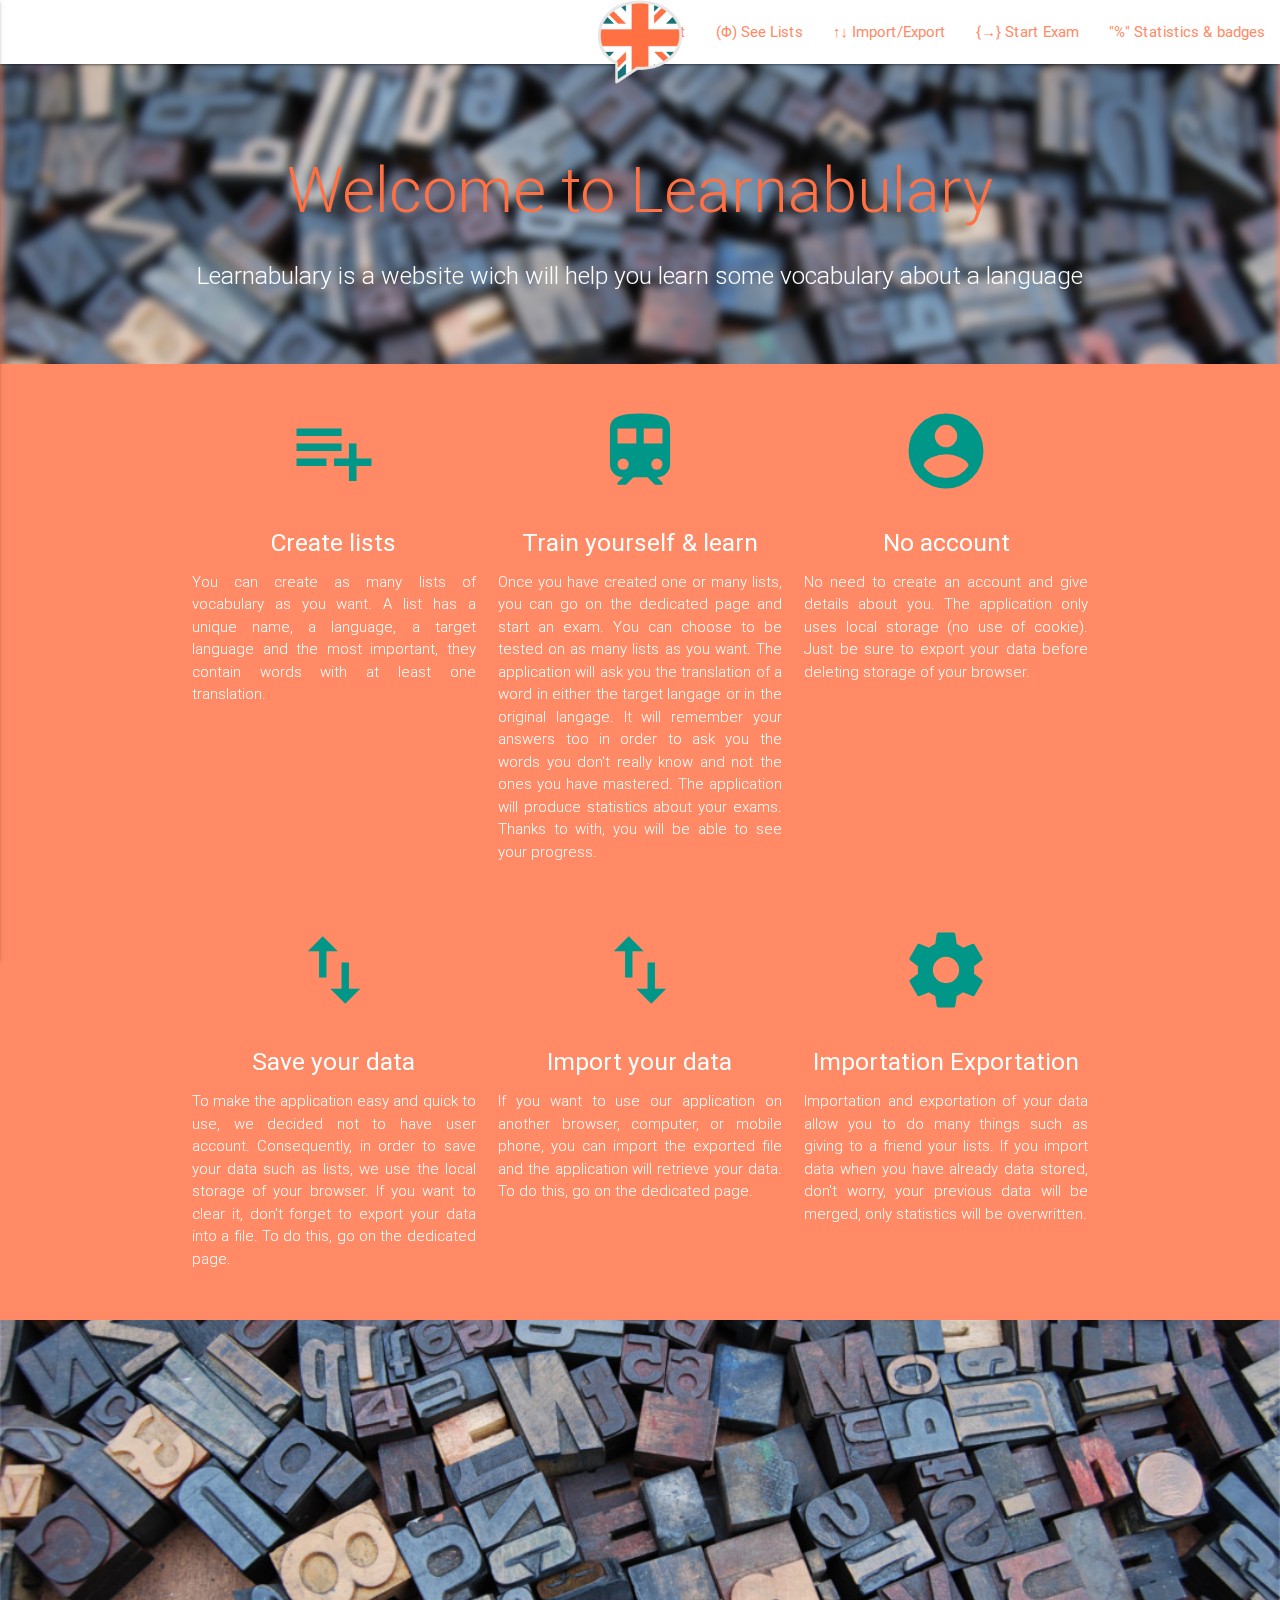
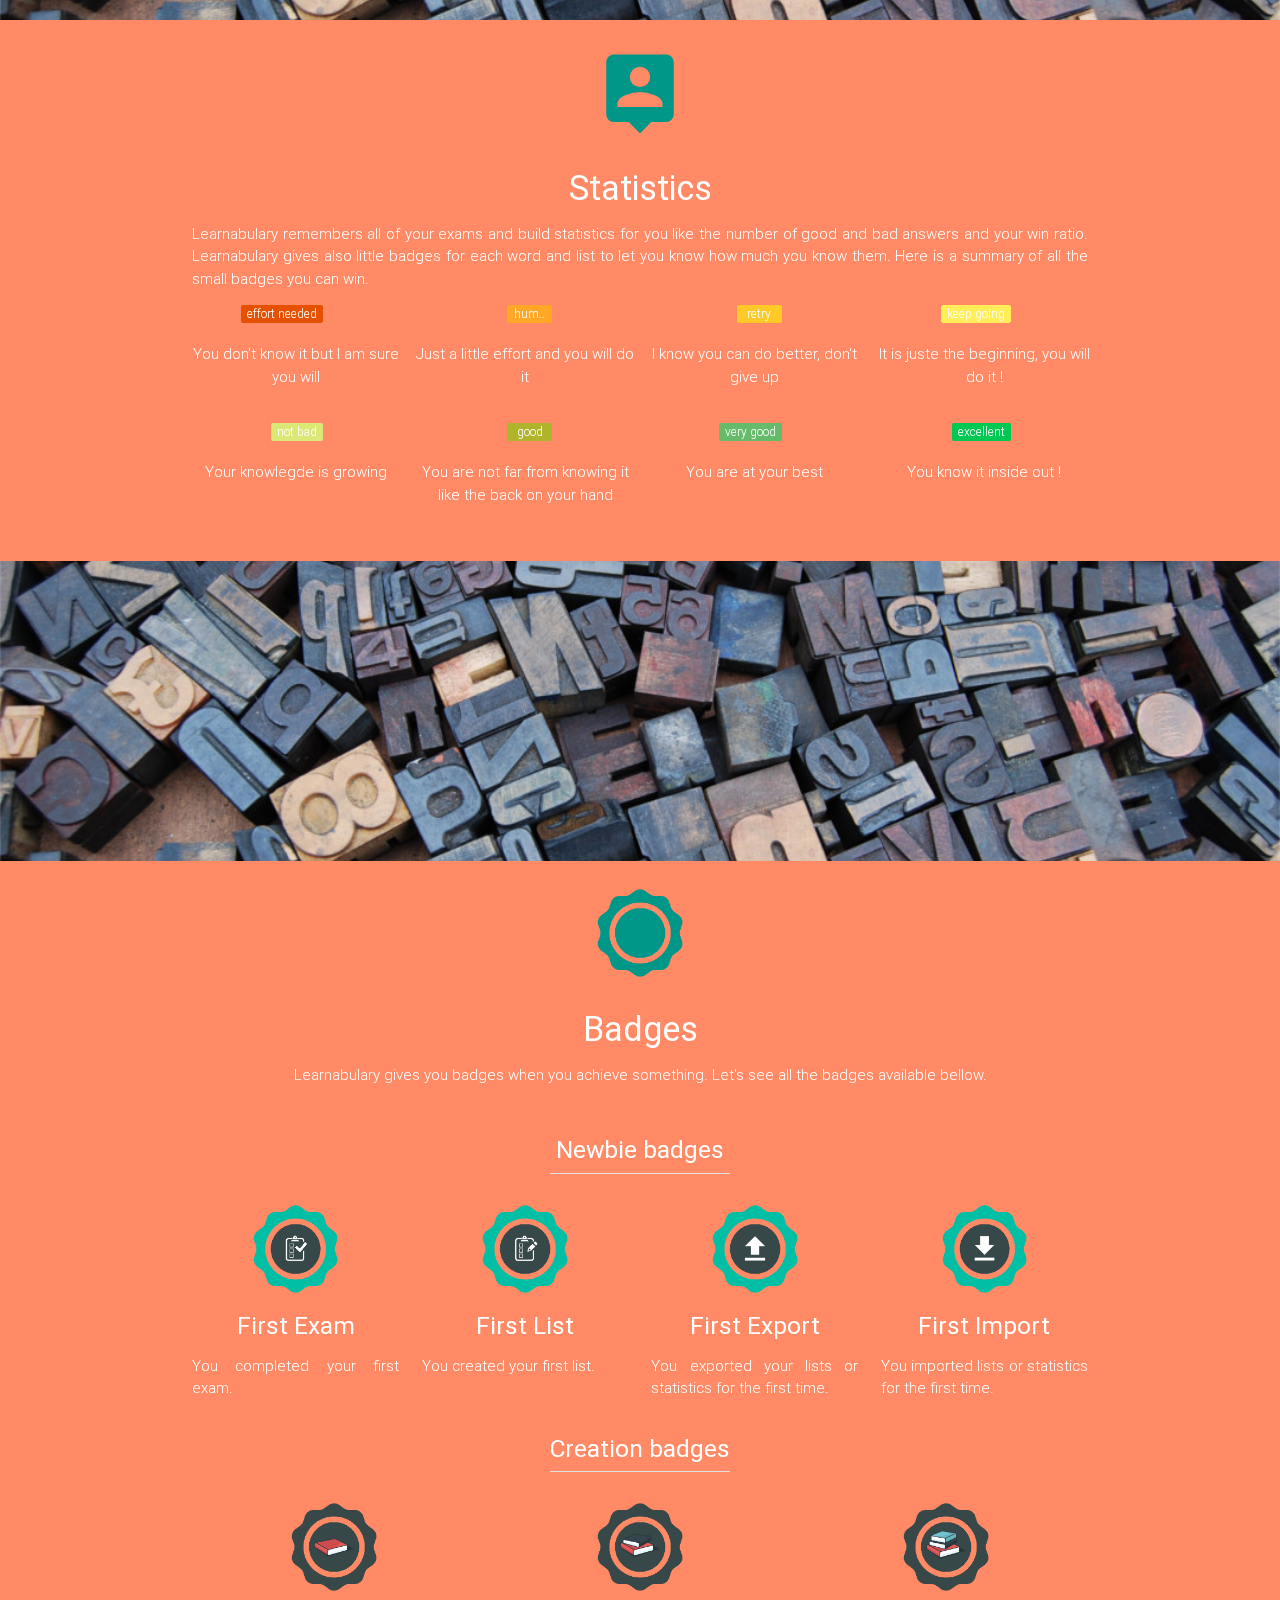
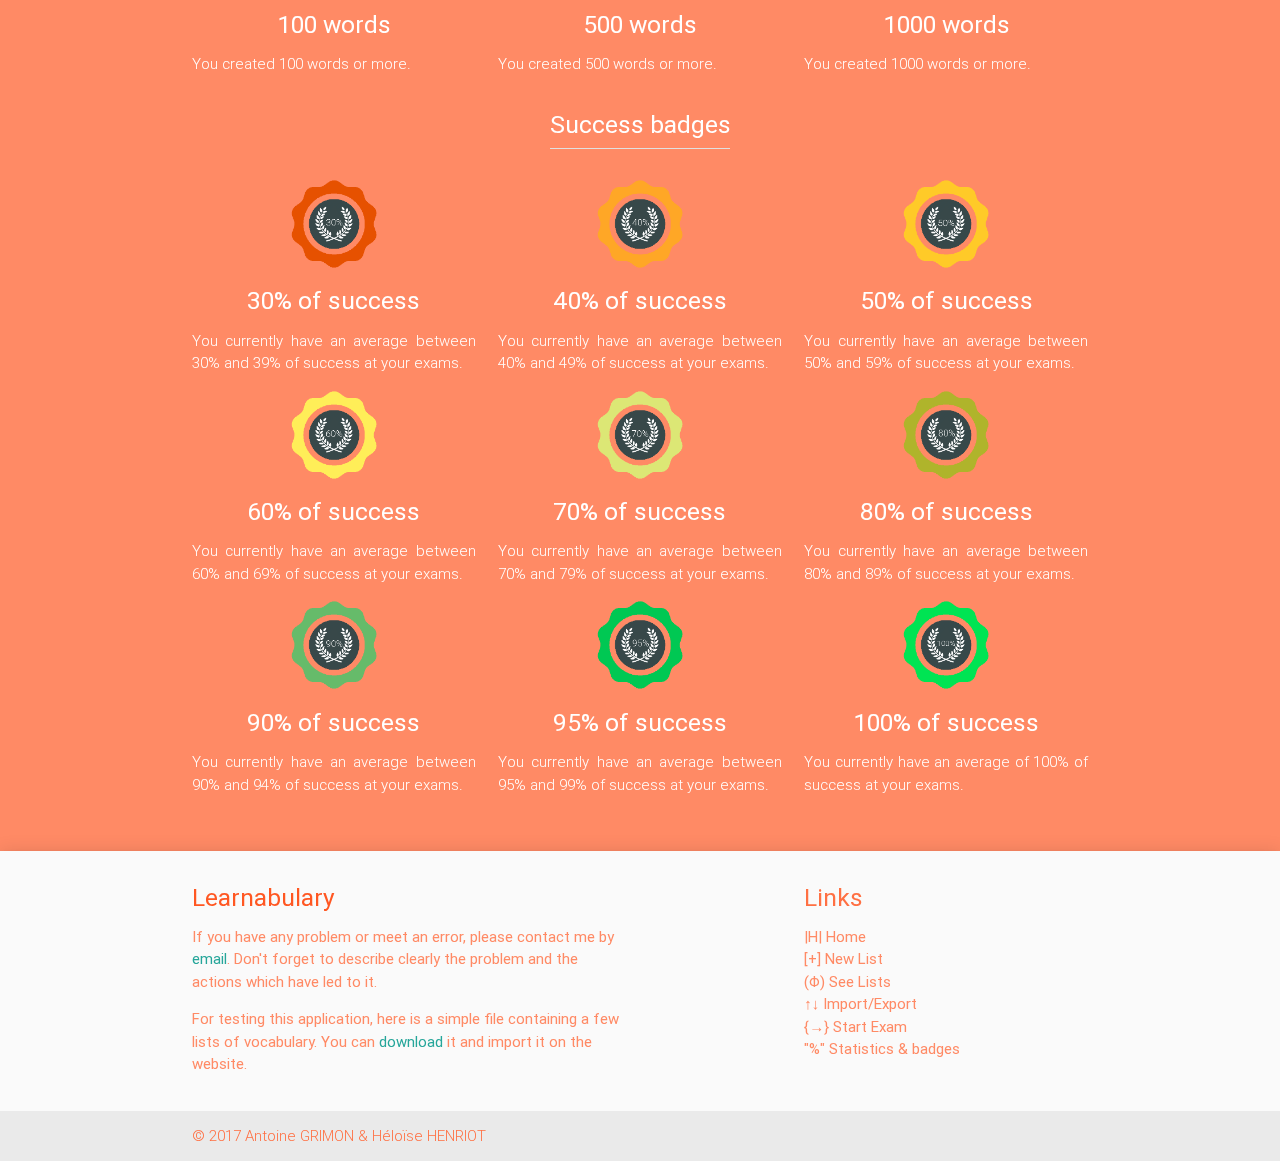
==== index.html @ b4130f5b "prod" ====
<!DOCTYPE html>
  <html>
    <head>
      <!--Import Google Icon Font-->
      <!--<link href="http://fonts.googleapis.com/icon?family=Material+Icons" rel="stylesheet">-->
      <!--Import materialize.css-->
      <link type="text/css" rel="stylesheet" href="css/materialize.min.css"  media="screen,projection"/>
      <link type="text/css" rel="stylesheet" href="css/main.min.css"  media="screen,projection"/>

      <!--Let browser know website is optimized for mobile-->
      <meta name="viewport" content="width=device-width, initial-scale=1.0" charset="utf-8"/>
      <!--Color Android Browser-->
      <meta name="theme-color" content="#ff7043">
      <title>Learnabulary</title>
      <link rel="shortcut icon" href="lang.ico" type="image/x-icon"/>
    </head>

    <body>
      <header>
        <nav>
          <div class="nav-wrapper white">
            <a href="index.html" class="brand-logo brand-logo-small center"><img src="img/lang.png" alt="Logo" width="84"></a>
            <a href="#" data-activates="mobile-demo" class="button-collapse"><i class="material-icons deep-orange-text text-lighten-2">menu</i></a>
            <ul id="nav-mobile" class="right hide-on-med-and-down">
              <li><a href="newList.html" class="deep-orange-text text-lighten-2">[+] New List</a></li>
              <li><a href="lists.html" class="deep-orange-text text-lighten-2">(&Phi;) See Lists</a></li>
              <li><a href="importExport.html" class="deep-orange-text text-lighten-2">&uarr;&darr; Import/Export</a></li>
              <li><a href="exam.html" class="deep-orange-text text-lighten-2">{&rarr;} Start Exam</a></li>
              <li><a href="statistics.html" class="deep-orange-text text-lighten-2">"%" Statistics & badges</a></li>
            </ul>
            <ul class="side-nav" id="mobile-demo">
              <li><a href="newList.html" class="deep-orange-text text-lighten-2">[+] New List</a></li>
              <li><a href="lists.html" class="deep-orange-text text-lighten-2">(&Phi;) See Lists</a></li>
              <li><a href="importExport.html" class="deep-orange-text text-lighten-2">&uarr;&darr; Import/Export</a></li>
              <li><a href="exam.html" class="deep-orange-text text-lighten-2">{&rarr;} Start Exam</a></li>
              <li><a href="statistics.html" class="deep-orange-text text-lighten-2">"%" Statistics & badges</a></li>
            </ul>
          </div>
        </nav>
      </header>

      <main>
        <div id="/-banner" class="parallax-container">
          <div class="section no-pad-bot">
            <div class="container">
              <br><br>
              <h1 class="header center deep-orange-text text-lighten-1 light">Welcome to Learnabulary</h1>
              <div class="row center">
                <h5 class="header col s12 light white-text light">Learnabulary is a website wich will help you learn some vocabulary about a language</h5>
              </div>
              <br><br>
            </div>
          </div>
          <div class="parallax"><img src="img/letters2.jpg" alt="Letters background" style="display: block;filter: blur(5px);"></div>
        </div>

        <div class="container">
          <div class="section">
            <div class="row">
              <div class="col s12 m4 l4">
                <div class="icon-block">
                  <h2 class="center white-text"><i class="material-icons large teal-text">playlist_add</i></h2>
                  <h5 class="center white-text">Create lists</h5>
                  <p class="light white-text justify-align">You can create as many lists of vocabulary as you want. A list has a unique name, a language, a target language and the most important, they contain words with at least one translation.</p>
                </div>
              </div>
              <div class="col s12 m4 l4">
                <div class="icon-block">
                  <h2 class="center white-text"><i class="material-icons large teal-text">train</i></h2>
                  <h5 class="center white-text">Train yourself &amp; learn</h5>
                  <p class="light white-text justify-align">Once you have created one or many lists, you can go on the dedicated page and start an exam. You can choose to be tested on as many lists as you want. The application will ask you the translation of a word in either the target langage or in the original langage. It will remember your answers too in order to ask you the words you don't really know and not the ones you have mastered. The application will produce statistics about your exams. Thanks to with, you will be able to see your progress.</p>
                </div>
              </div>
              <div class="col s12 m4 l4">
                <div class="icon-block">
                  <h2 class="center white-text"><i class="material-icons large teal-text">account_circle</i></h2>
                  <h5 class="center white-text">No account</h5>
                  <p class="light white-text justify-align">No need to create an account and give details about you. The application only uses local storage (no use of cookie). Just be sure to export your data before deleting storage of your browser.</p>
                </div>
              </div>
            </div>
            <div class="row">
              <div class="col s12 m4 l4">
                <div class="icon-block">
                  <h2 class="center white-text"><i class="material-icons large teal-text">import_export</i></h2>
                  <h5 class="center white-text">Save your data</h5>
                  <p class="light white-text justify-align">To make the application easy and quick to use, we decided not to have user account. Consequently, in order to save your data such as lists, we use the local storage of your browser. If you want to clear it, don't forget to export your data into a file. To do this, go on the dedicated page.</p>
                </div>
              </div>
              <div class="col s12 m4 l4">
                <div class="icon-block">
                  <h2 class="center white-text"><i class="material-icons large teal-text">import_export</i></h2>
                  <h5 class="center white-text">Import your data</h5>
                  <p class="light white-text justify-align">If you want to use our application on another browser, computer, or mobile phone, you can import the exported file and the application will retrieve your data. To do this, go on the dedicated page.</p>
                </div>
              </div>
              <div class="col s12 m4 l4">
                <div class="icon-block">
                  <h2 class="center white-text"><i class="material-icons large teal-text">settings</i></h2>
                  <h5 class="center white-text">Importation Exportation</h5>
                  <p class="light white-text justify-align">Importation and exportation of your data allow you to do many things such as giving to a friend your lists. If you import data when you have already data stored, don't worry, your previous data will be merged, only statistics will be overwritten.</p>
                </div>
              </div>
            </div>
          </div>
        </div>

        <div class="parallax-container valign-wrapper">
          <div class="parallax"><img src="img/letters2.jpg" alt="Letters background" style="display: block; transform: translate3d(-50%, 239px, 0px);"></div>
        </div>


        <div class="container center">
          <h2 class="center white-text"><i class="material-icons large teal-text">person_pin</i></h2>
          <h4 class="center white-text">Statistics</h4>
          <p class="light white-text justify-align">Learnabulary remembers all of your exams and build statistics for you like the number of good and bad answers and your win ratio.
          Learnabulary gives also little badges for each word and list to let you know how much you know them. Here is a summary of all the small badges you can win.
          </p>
          <div id="div_statistics" class="center white-text">
          </div>
        </div>

        <div class="parallax-container valign-wrapper">
          <div class="parallax"><img src="img/letters2.jpg" alt="Letters background" style="display: block; transform: translate3d(-50%, 239px, 0px);"></div>
        </div>


        <div class="container">
          <h2 class="center white-text"><img src="img/badges/stamp_vierge_2.png" alt="Stamp" class="imgIcon" /></h2>
          <h4 class="center white-text">Badges</h4>
          <p class="light white-text center">Learnabulary gives you badges when you achieve something. Let's see all the badges available bellow.</p>
          <br/>
          <div id="div_badges" class="white-text">
          </div>
        </div>

      </main>

      <footer class="page-footer grey lighten-5 z-depth-3">
        <div class="container">
          <div class="row">
            <div class="col l6 s12">
              <h5 class="deep-orange-text">Learnabulary</h5>
              <p class="deep-orange-text text-lighten-2">If you have any problem or meet an error, please contact me by <a class="teal-text text-lighten-1" href="mailto:heloise.henriot@telecomnancy.eu">email</a>. Don't forget to describe clearly the problem and the actions which have led to it.</p>
              <p class="deep-orange-text text-lighten-2">
                For testing this application, here is a simple file containing a few lists of vocabulary. You can <a class="teal-text text-lighten-1" href="doc/learnabulary_all.json" download>download</a> it and import it on the website.
              </p>
            </div>
            <div class="col l4 offset-l2 s12">
              <h5 class="deep-orange-text text-lighten-1">Links</h5>
              <ul>
                <li><a href="index.html" class="deep-orange-text text-lighten-2">|H| Home</a></li>
                <li><a href="newList.html" class="deep-orange-text text-lighten-2">[+] New List</a></li>
                <li><a href="lists.html" class="deep-orange-text text-lighten-2">(&Phi;) See Lists</a></li>
                <li><a href="importExport.html" class="deep-orange-text text-lighten-2">&uarr;&darr; Import/Export</a></li>
                <li><a href="exam.html" class="deep-orange-text text-lighten-2">{&rarr;} Start Exam</a></li>
                <li><a href="statistics.html" class="deep-orange-text text-lighten-2">"%" Statistics & badges</a></li>
              </ul>
            </div>
          </div>
        </div>
        <div class="footer-copyright">
          <div class="container deep-orange-text text-lighten-1">
          © 2017 Antoine GRIMON & Héloïse HENRIOT
          <!--<a class="deep-orange-text text-lighten-1 right" href="#!">About me !</a>-->
          </div>
        </div>
      </footer>

      <!--Import jQuery before materialize.js-->
      <script type="text/javascript" src="js/jquery-2.1.1.min.js"></script>
      <script type="text/javascript" src="js/materialize.min.js"></script>
      <script type="text/javascript" src="js/main.min.js"></script>
      <script>
        var currentPage = "statistics";
      </script>
      <noscript>Sorry, your browser does not support JavaScript, this web application will not work !</noscript>
    </body>
    <!--<div class="loader row">
      <div class="div col s12">
        <div class="progress deep-orange lighten-5">
            <div class="indeterminate deep-orange lighten-2"></div>
        </div>
      </div>
    </div>
    -->
  </html>
---- css/main.min.css ----
body{display:flex;min-height:100vh;flex-direction:column;background-color:#ff8a65}main{flex:1 0 auto}.parallax-container{height:300px}.loader{position:fixed;left:0;top:0;width:100%;height:100%;z-index:9999;background-color:#fff}.closeCross{cursor:pointer}.card-panel-msg{opacity:.8;display:hidden}p.justify-align{text-align:justify}@font-face{font-family:'Material Icons';font-style:normal;font-weight:400;src:url(MaterialIcons-Regular.eot);src:local('Material Icons'),local('MaterialIcons-Regular'),url(MaterialIcons-Regular.woff2) format('woff2'),url(MaterialIcons-Regular.woff) format('woff'),url(MaterialIcons-Regular.ttf) format('truetype')}.material-icons{font-family:'Material Icons';font-weight:400;font-style:normal;font-size:24px;display:inline-block;line-height:1;text-transform:none;letter-spacing:normal;word-wrap:normal;white-space:nowrap;direction:ltr;-webkit-font-smoothing:antialiased;text-rendering:optimizeLegibility;-moz-osx-font-smoothing:grayscale;font-feature-settings:'liga'}.table-of-contents a{color:#fff;padding-left:19px}.table-of-contents a:hover{color:#eae8e8;padding-left:19px;border-left:1px solid teal}.table-of-contents a.active{color:#fff;font-weight:500;padding-left:18px;border-left:2px solid teal}.imgIcon{height:90px}.imgIconToast{height:40px}.dividerBadge{width:20%;margin-bottom:30px;margin-left:40%}.rowBadgeToast{margin-bottom:-8px}.linkNoLink{color:#fff}.rowWithoutMargin{margin-bottom:0!important}.pLessPadding{padding:.5rem!important}.collapsible-header{line-height:1.5!important}
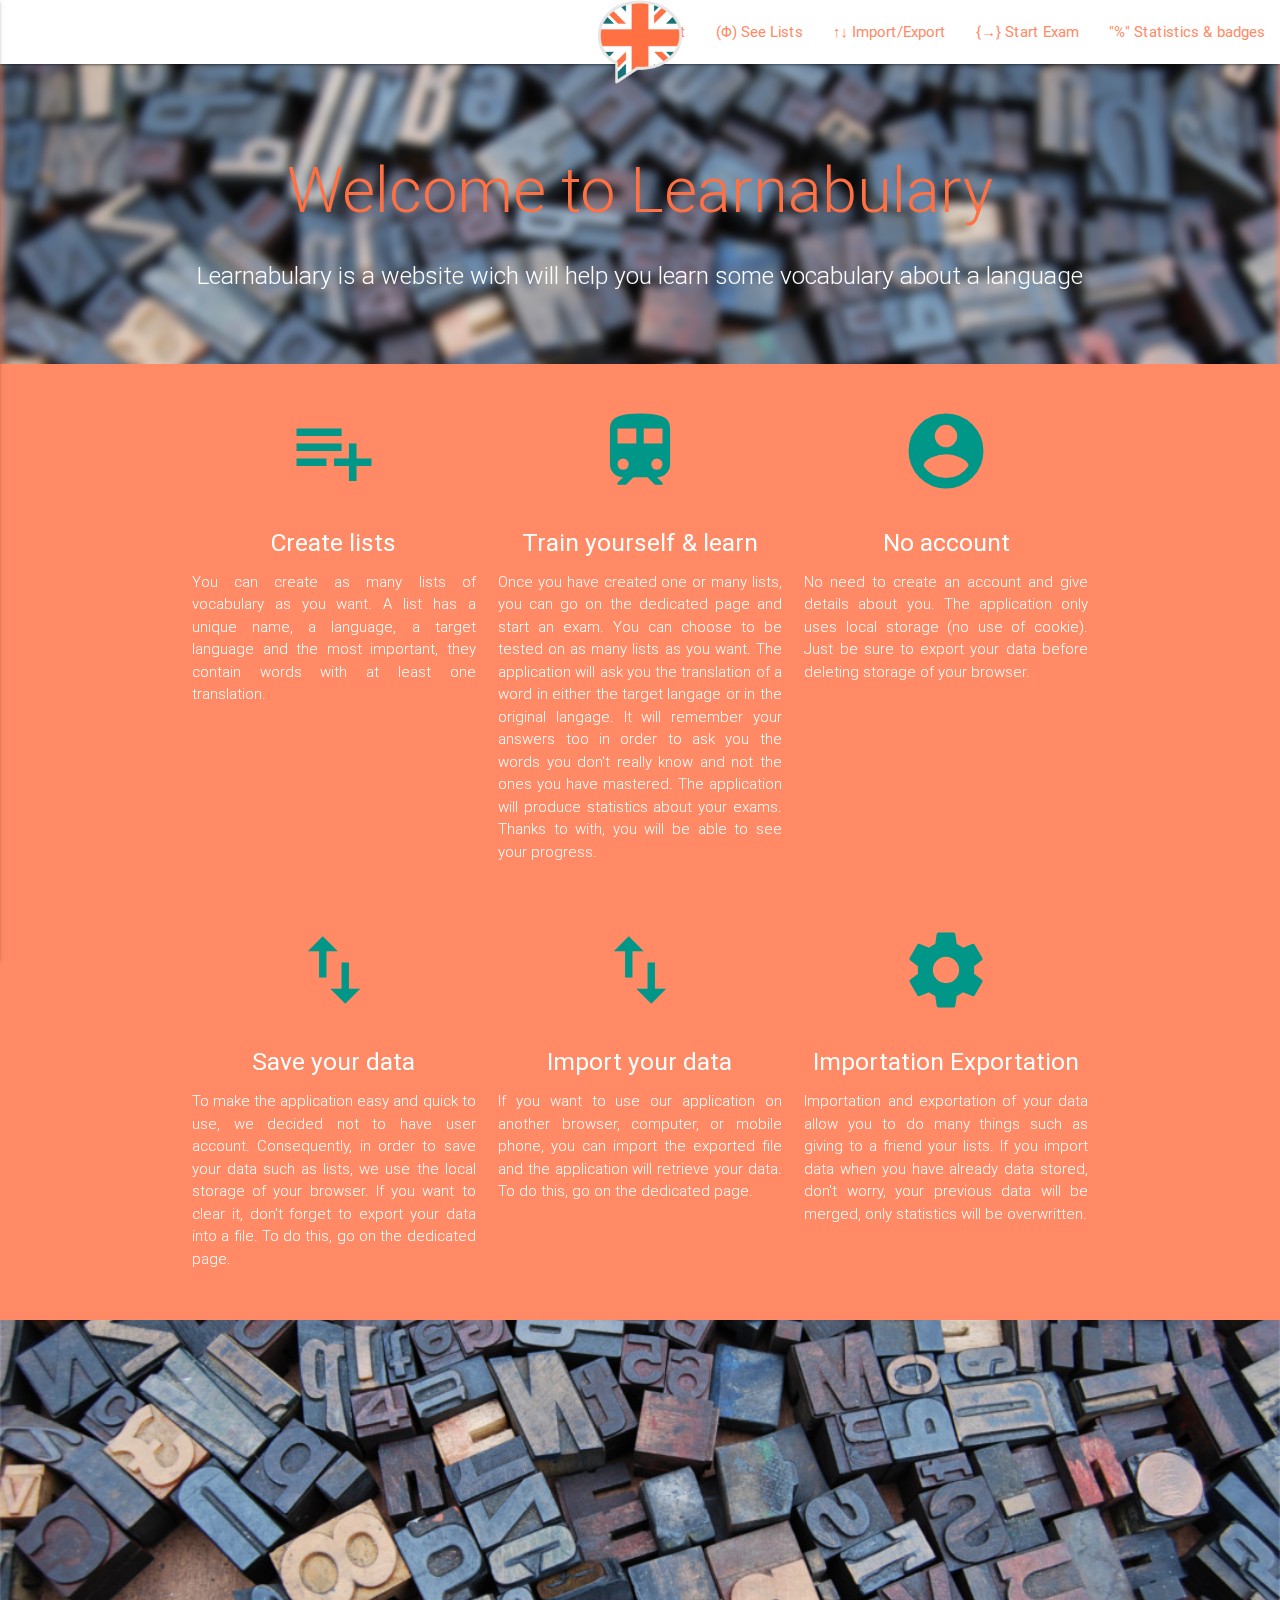
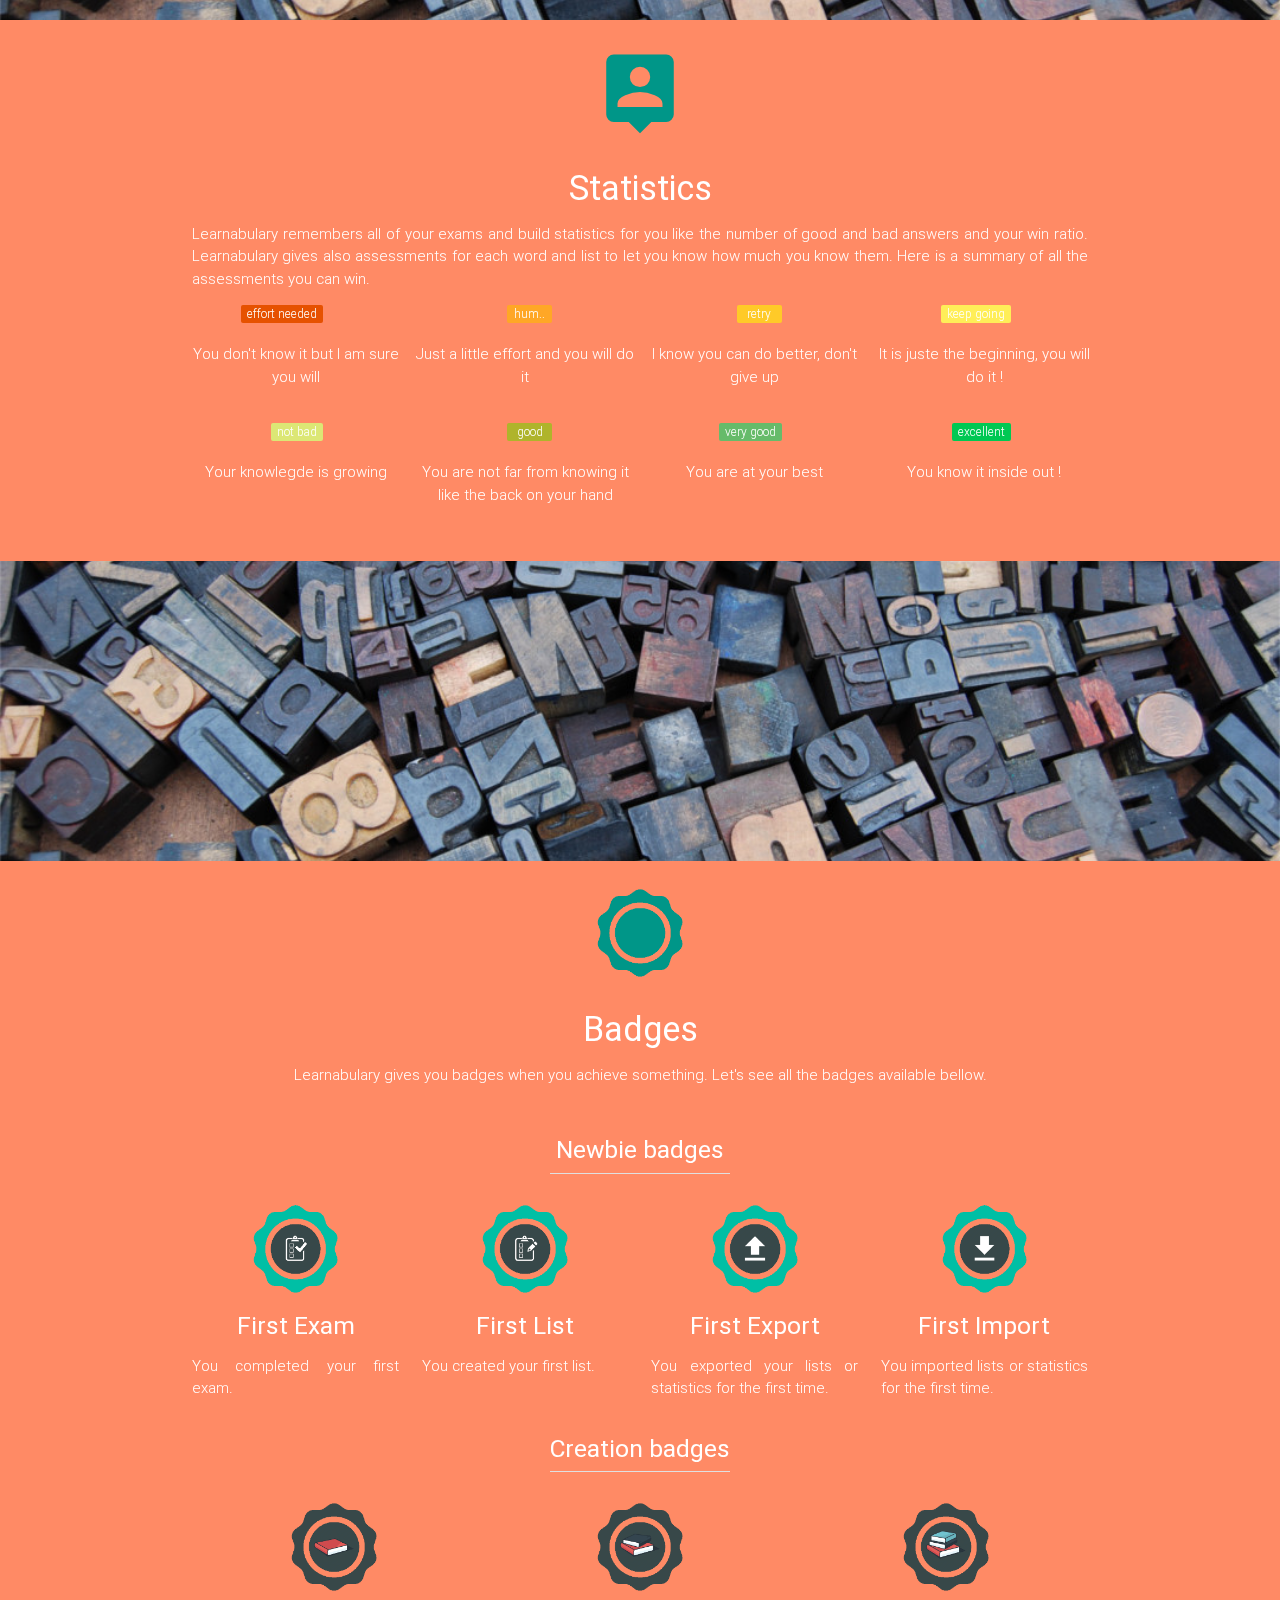
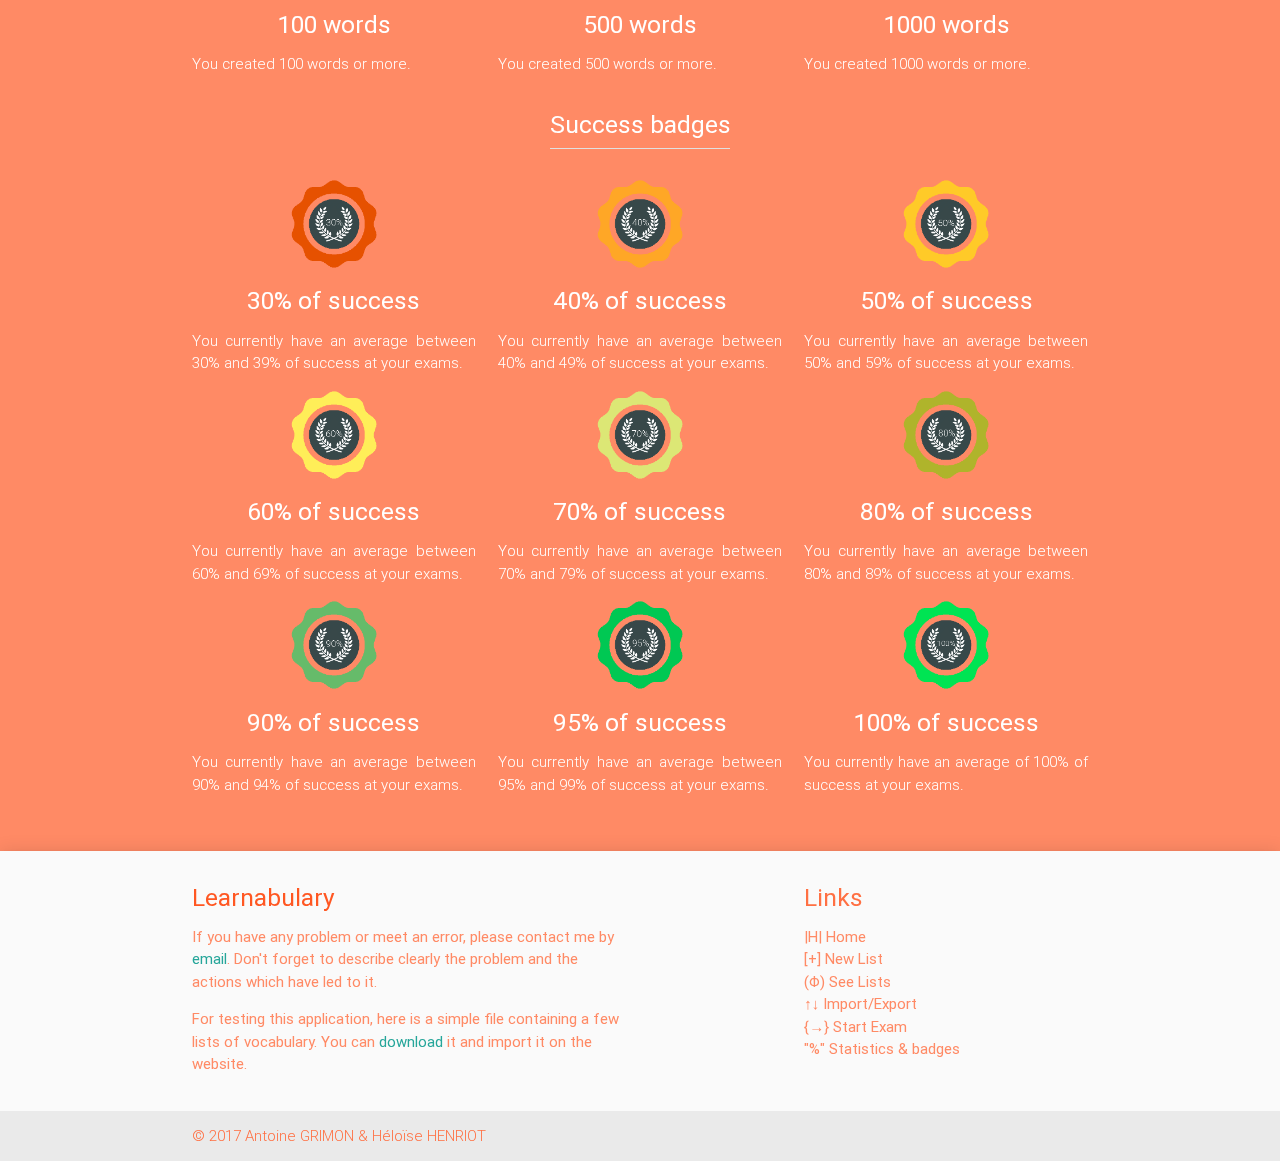
==== commit 02d0eb40: "Index" ====
--- a/index.html
+++ b/index.html
@@ -114,7 +114,7 @@
           <h2 class="center white-text"><i class="material-icons large teal-text">person_pin</i></h2>
           <h4 class="center white-text">Statistics</h4>
           <p class="light white-text justify-align">Learnabulary remembers all of your exams and build statistics for you like the number of good and bad answers and your win ratio.
-          Learnabulary gives also little badges for each word and list to let you know how much you know them. Here is a summary of all the small badges you can win.
+          Learnabulary gives also assessments for each word and list to let you know how much you know them. Here is a summary of all the assessments you can win.
           </p>
           <div id="div_statistics" class="center white-text">
           </div>
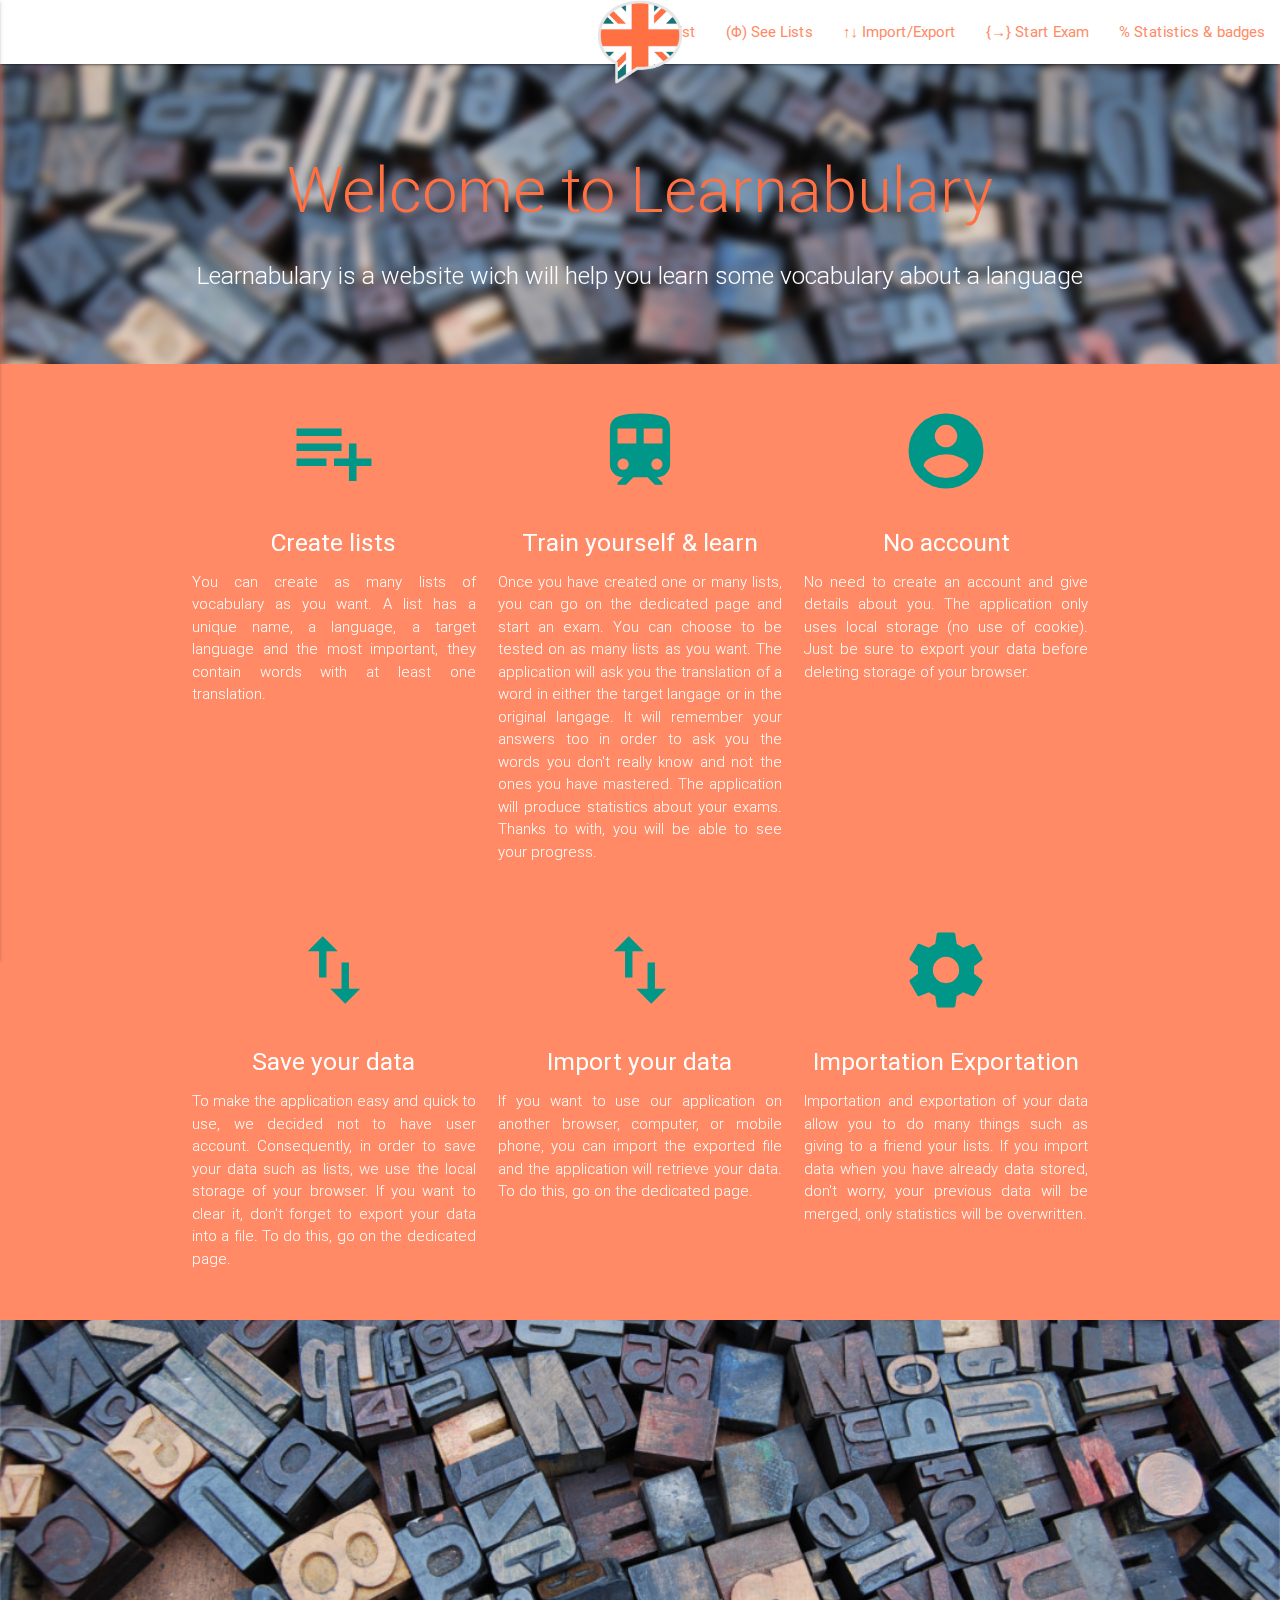
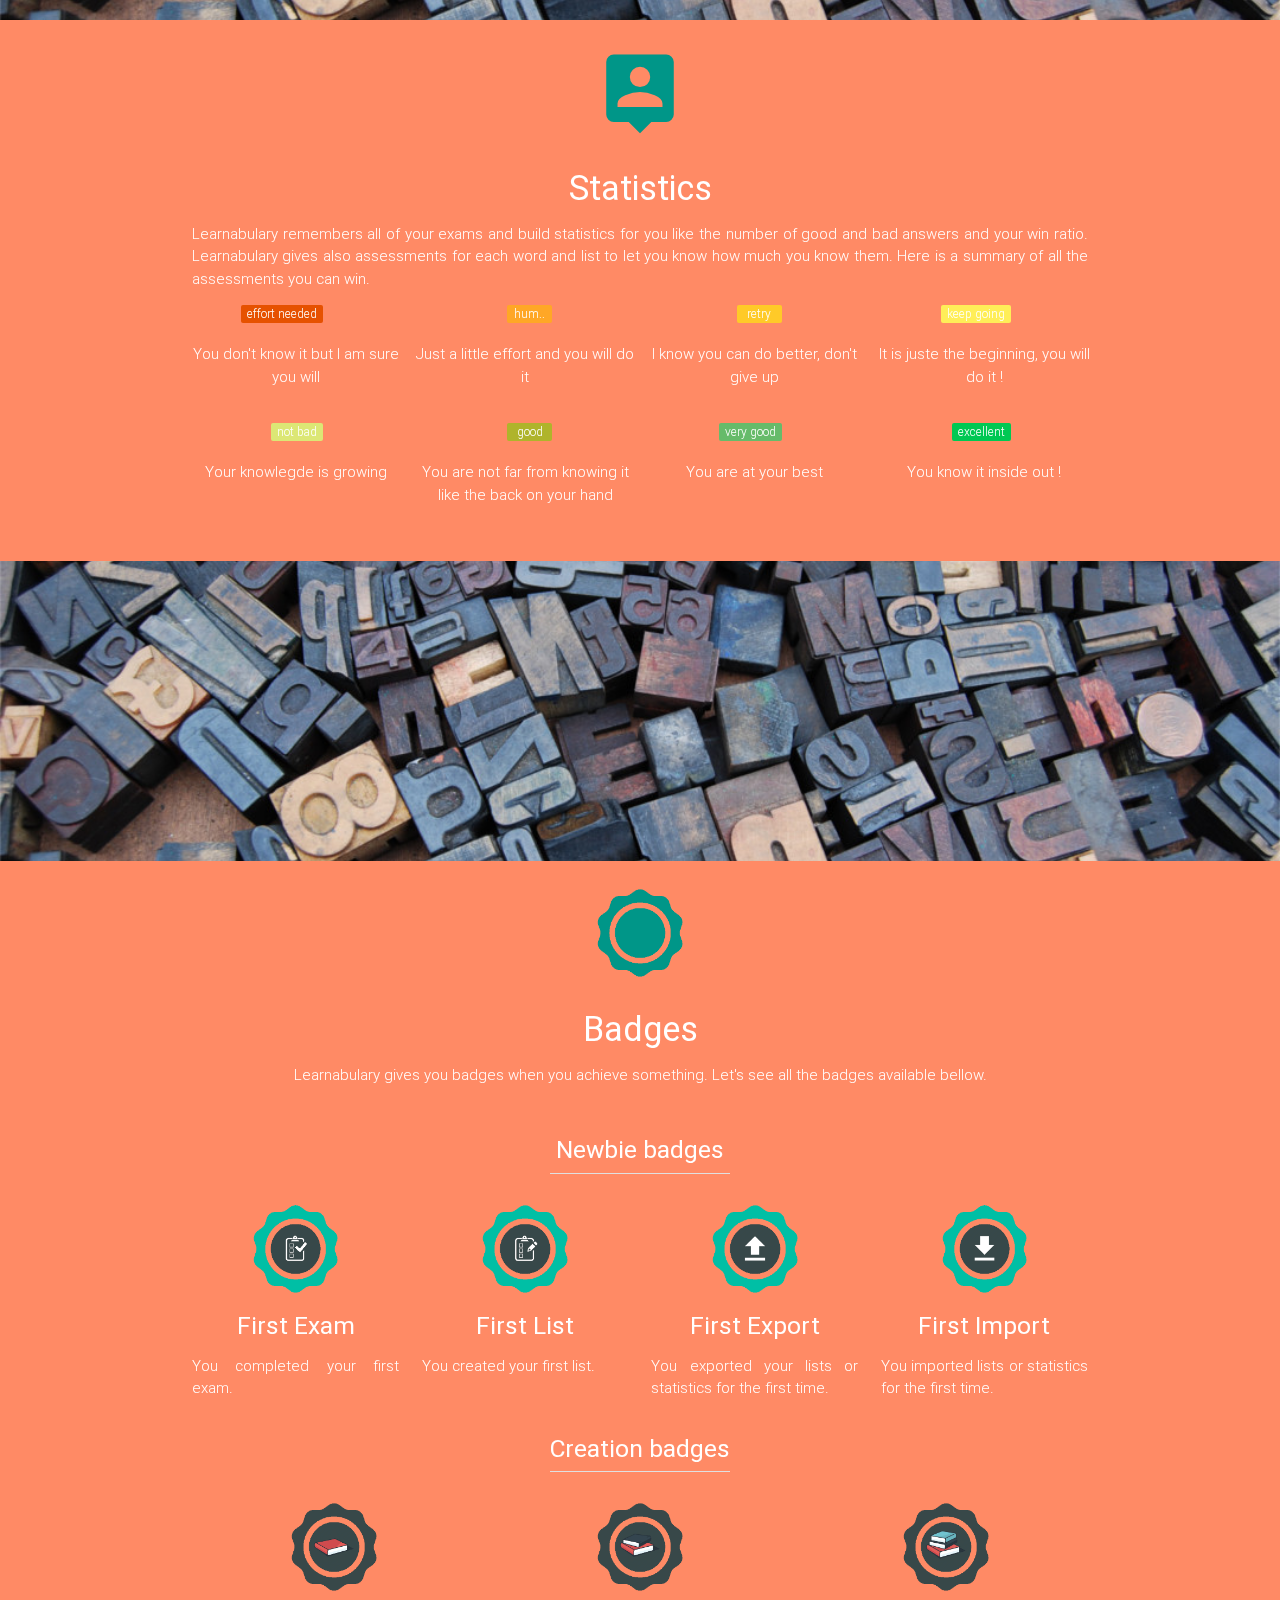
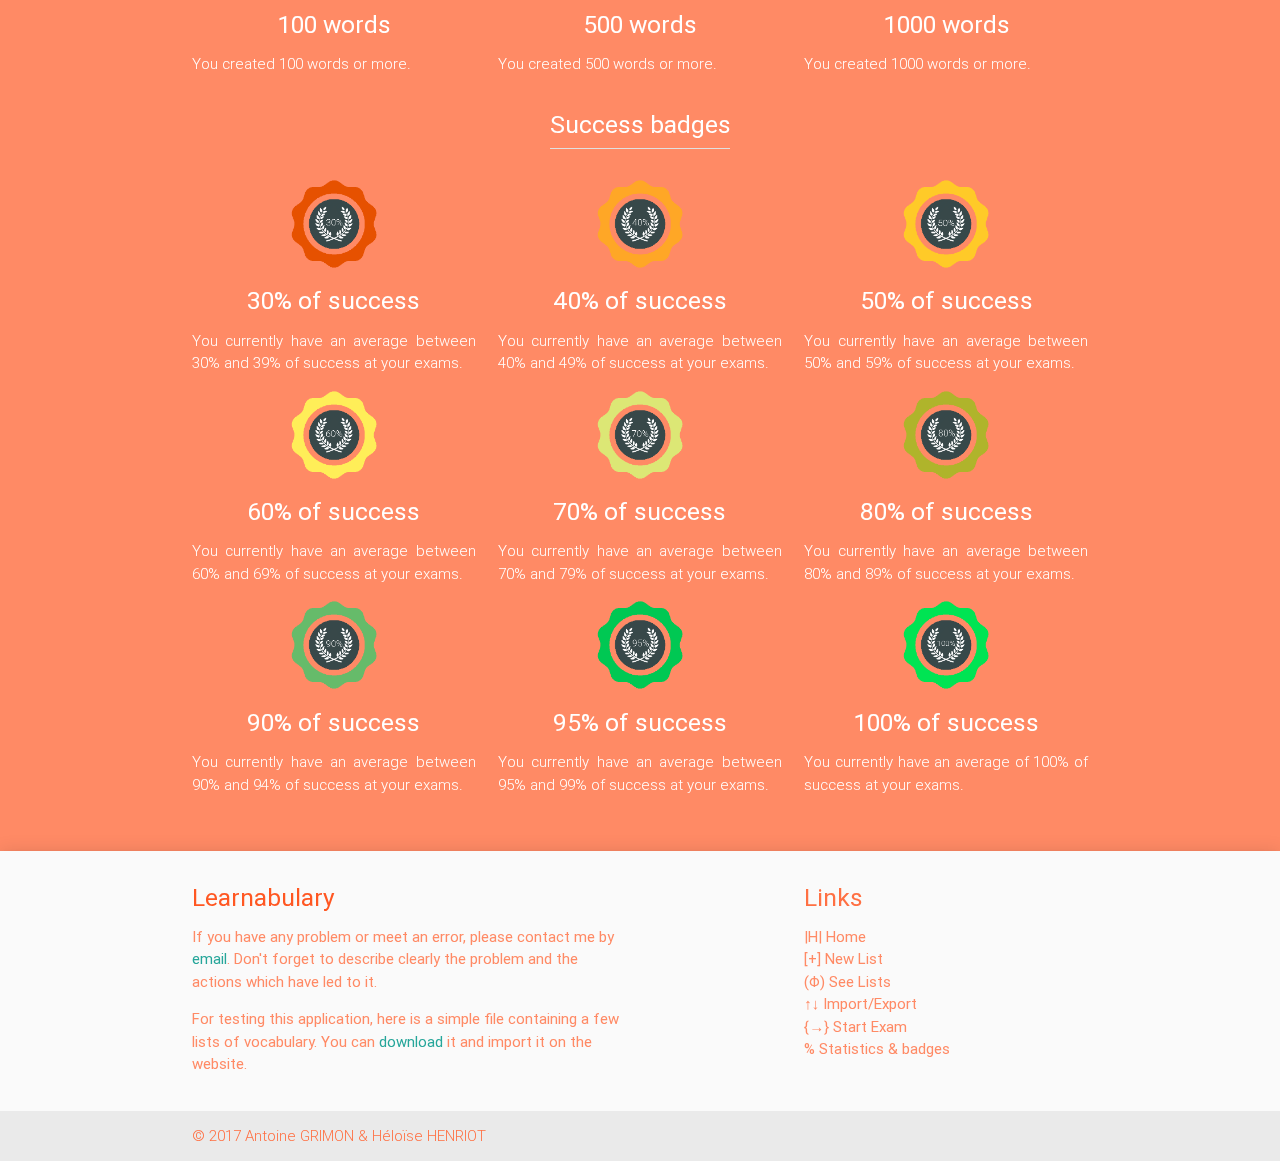
==== commit 31ad3926: "footer + navbar" ====
--- a/index.html
+++ b/index.html
@@ -26,14 +26,14 @@
               <li><a href="lists.html" class="deep-orange-text text-lighten-2">(&Phi;) See Lists</a></li>
               <li><a href="importExport.html" class="deep-orange-text text-lighten-2">&uarr;&darr; Import/Export</a></li>
               <li><a href="exam.html" class="deep-orange-text text-lighten-2">{&rarr;} Start Exam</a></li>
-              <li><a href="statistics.html" class="deep-orange-text text-lighten-2">"%" Statistics & badges</a></li>
+              <li><a href="statistics.html" class="deep-orange-text text-lighten-2">% Statistics & badges</a></li>
             </ul>
             <ul class="side-nav" id="mobile-demo">
               <li><a href="newList.html" class="deep-orange-text text-lighten-2">[+] New List</a></li>
               <li><a href="lists.html" class="deep-orange-text text-lighten-2">(&Phi;) See Lists</a></li>
               <li><a href="importExport.html" class="deep-orange-text text-lighten-2">&uarr;&darr; Import/Export</a></li>
               <li><a href="exam.html" class="deep-orange-text text-lighten-2">{&rarr;} Start Exam</a></li>
-              <li><a href="statistics.html" class="deep-orange-text text-lighten-2">"%" Statistics & badges</a></li>
+              <li><a href="statistics.html" class="deep-orange-text text-lighten-2">% Statistics & badges</a></li>
             </ul>
           </div>
         </nav>
@@ -154,7 +154,7 @@
                 <li><a href="lists.html" class="deep-orange-text text-lighten-2">(&Phi;) See Lists</a></li>
                 <li><a href="importExport.html" class="deep-orange-text text-lighten-2">&uarr;&darr; Import/Export</a></li>
                 <li><a href="exam.html" class="deep-orange-text text-lighten-2">{&rarr;} Start Exam</a></li>
-                <li><a href="statistics.html" class="deep-orange-text text-lighten-2">"%" Statistics & badges</a></li>
+                <li><a href="statistics.html" class="deep-orange-text text-lighten-2">% Statistics & badges</a></li>
               </ul>
             </div>
           </div>
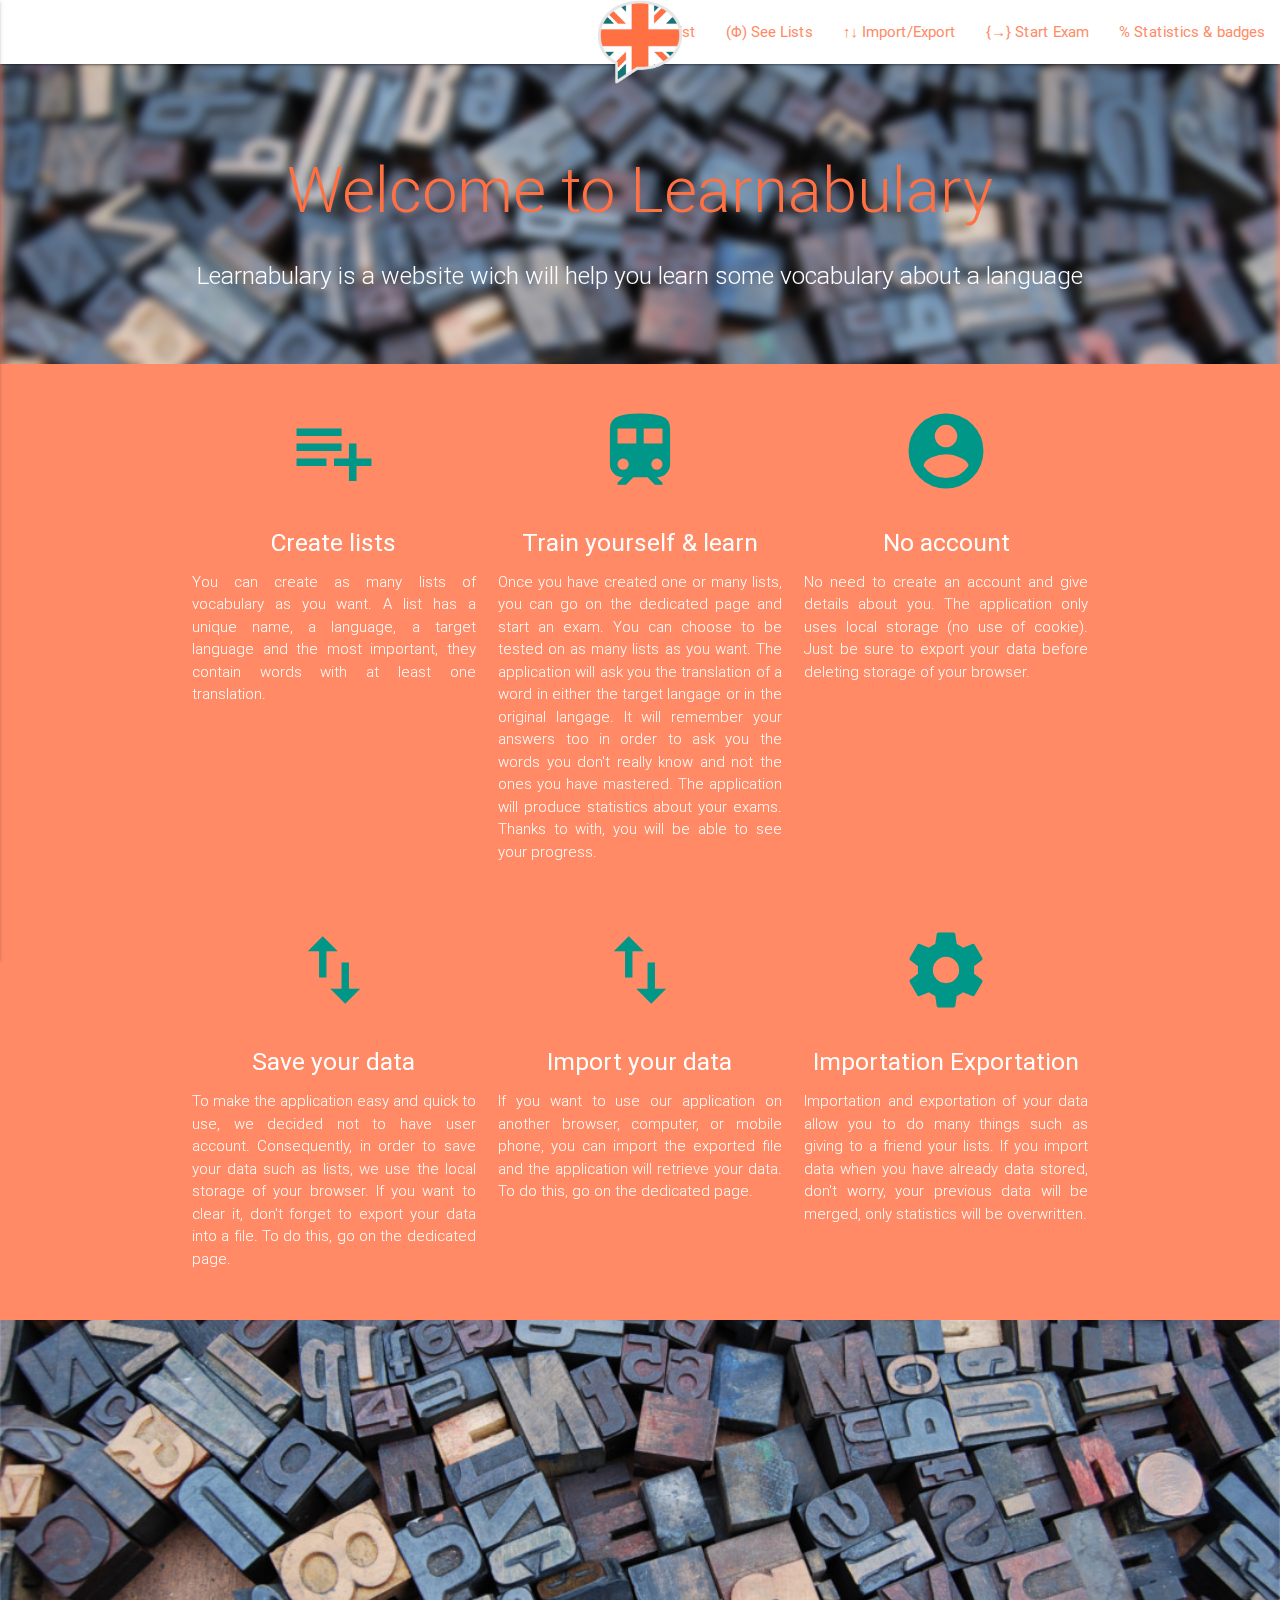
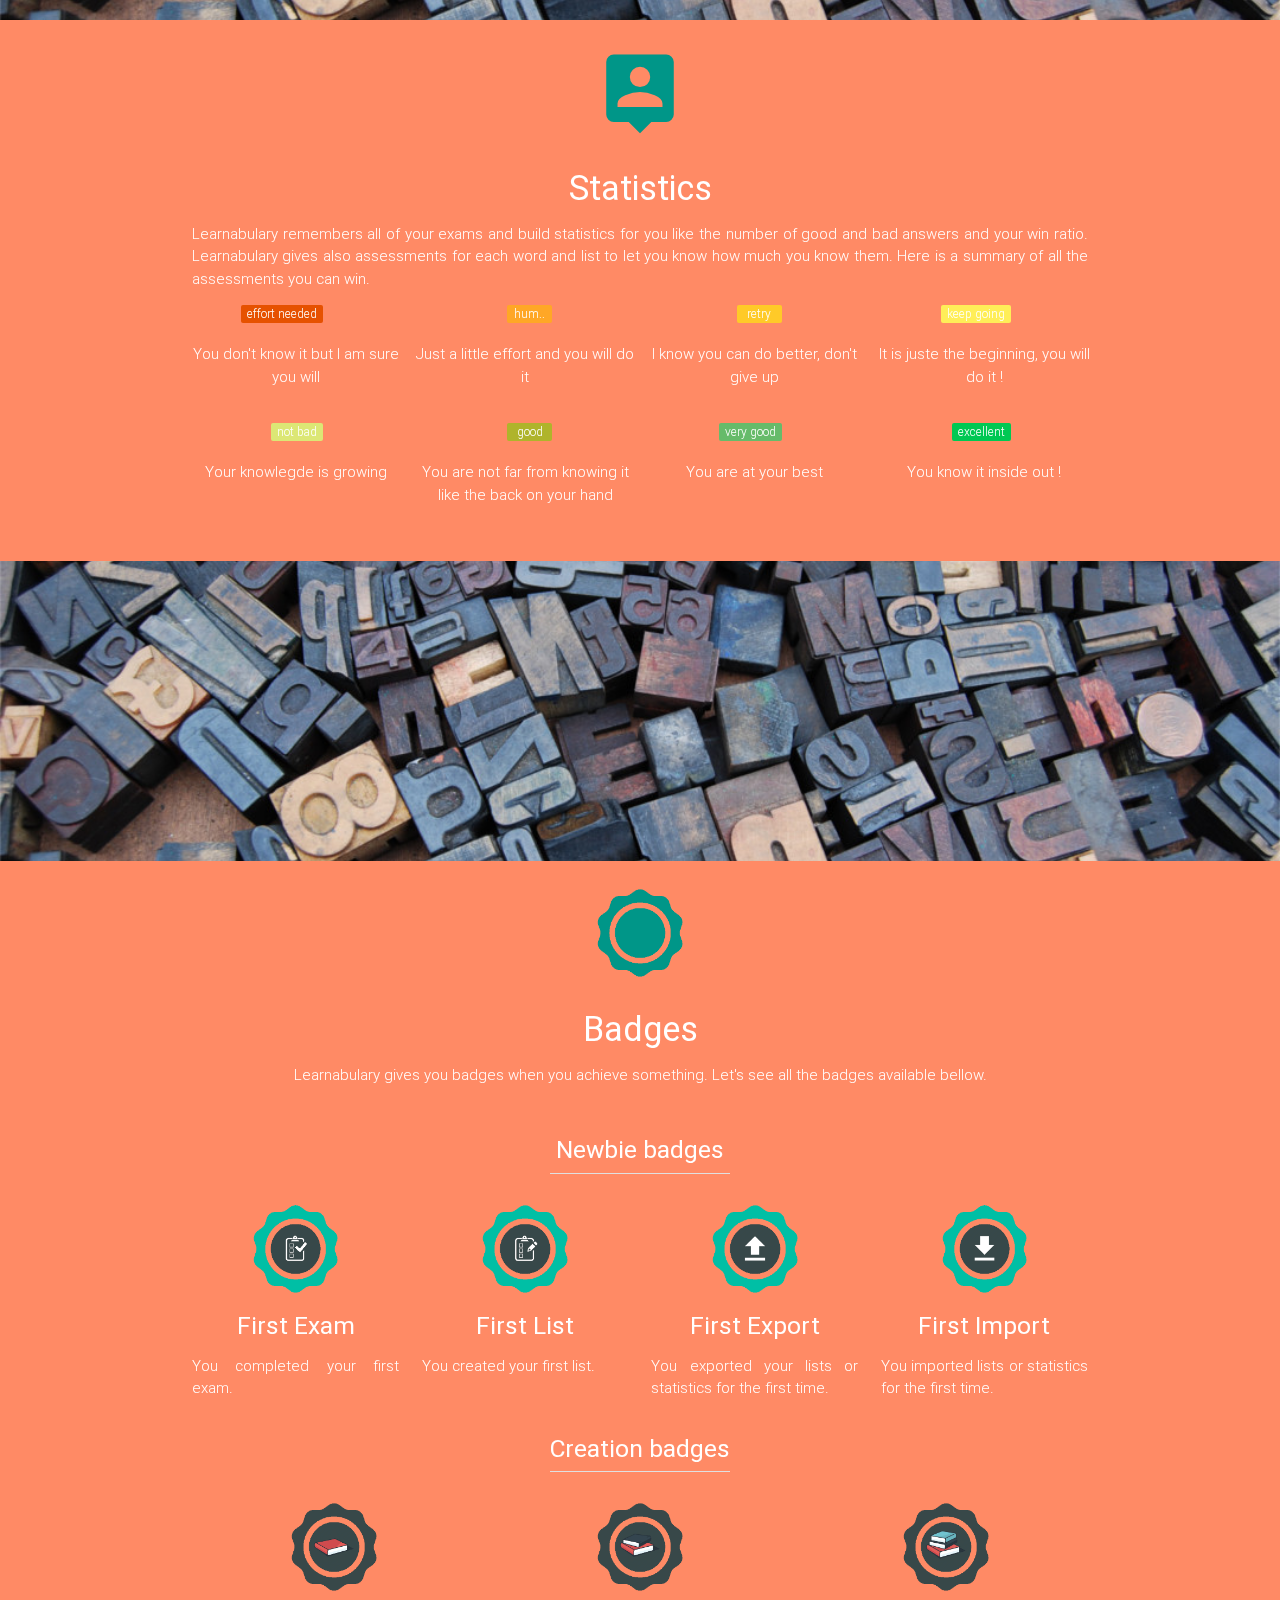
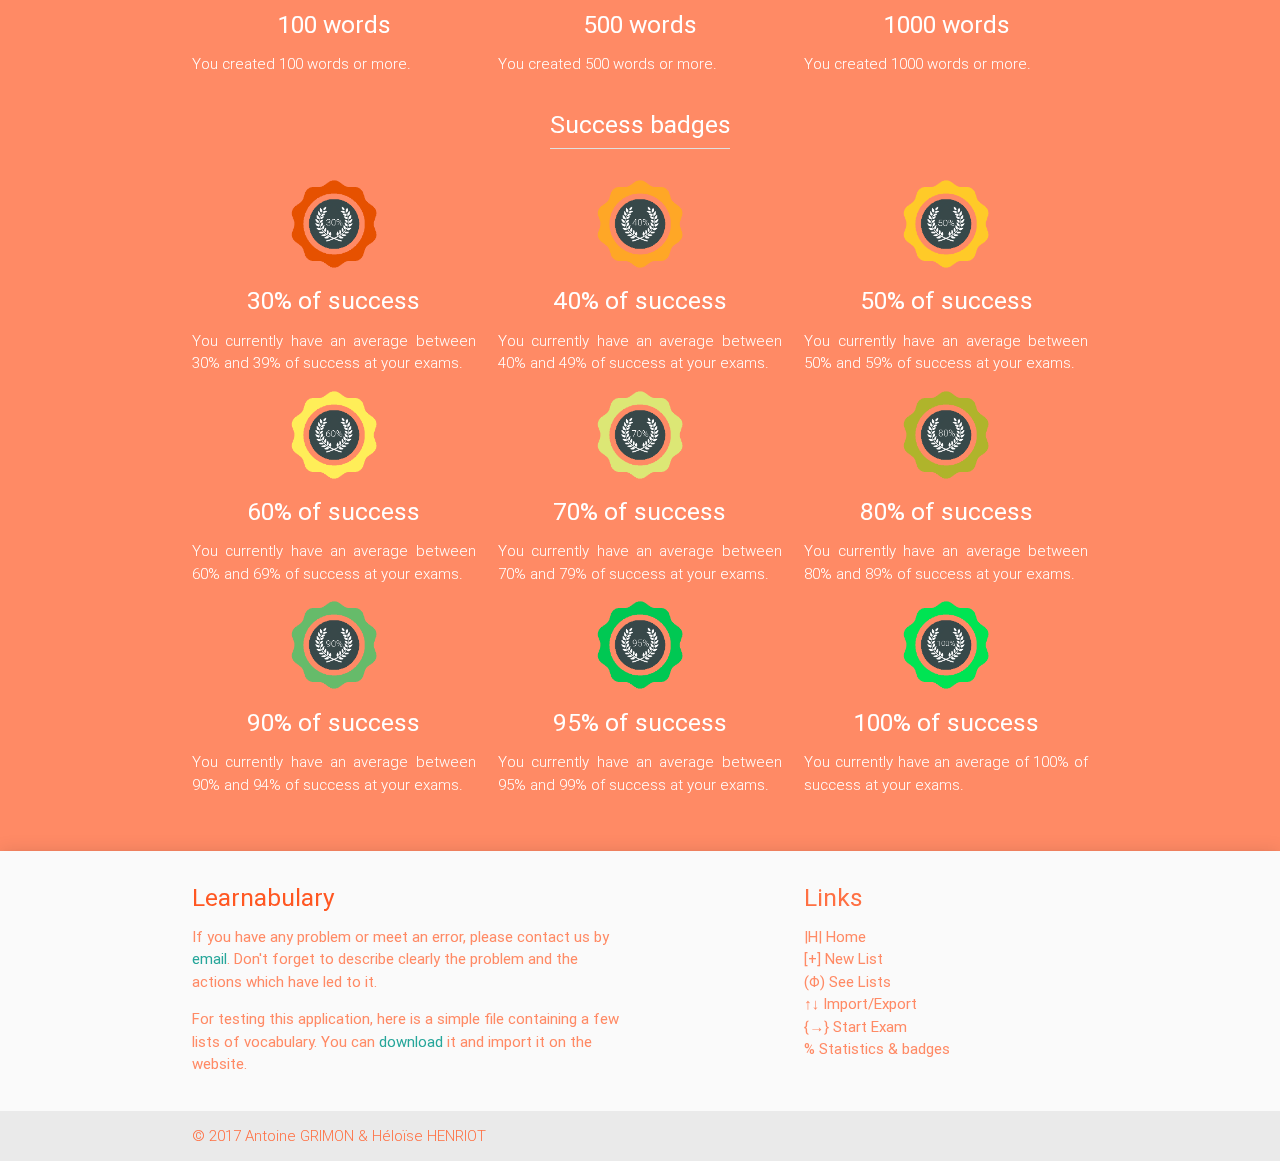
==== commit 7ece116d: "footer + navbar" ====
--- a/index.html
+++ b/index.html
@@ -141,7 +141,7 @@
           <div class="row">
             <div class="col l6 s12">
               <h5 class="deep-orange-text">Learnabulary</h5>
-              <p class="deep-orange-text text-lighten-2">If you have any problem or meet an error, please contact me by <a class="teal-text text-lighten-1" href="mailto:heloise.henriot@telecomnancy.eu">email</a>. Don't forget to describe clearly the problem and the actions which have led to it.</p>
+              <p class="deep-orange-text text-lighten-2">If you have any problem or meet an error, please contact us by <a class="teal-text text-lighten-1" href="mailto:heloise.henriot@telecomnancy.eu">email</a>. Don't forget to describe clearly the problem and the actions which have led to it.</p>
               <p class="deep-orange-text text-lighten-2">
                 For testing this application, here is a simple file containing a few lists of vocabulary. You can <a class="teal-text text-lighten-1" href="doc/learnabulary_all.json" download>download</a> it and import it on the website.
               </p>
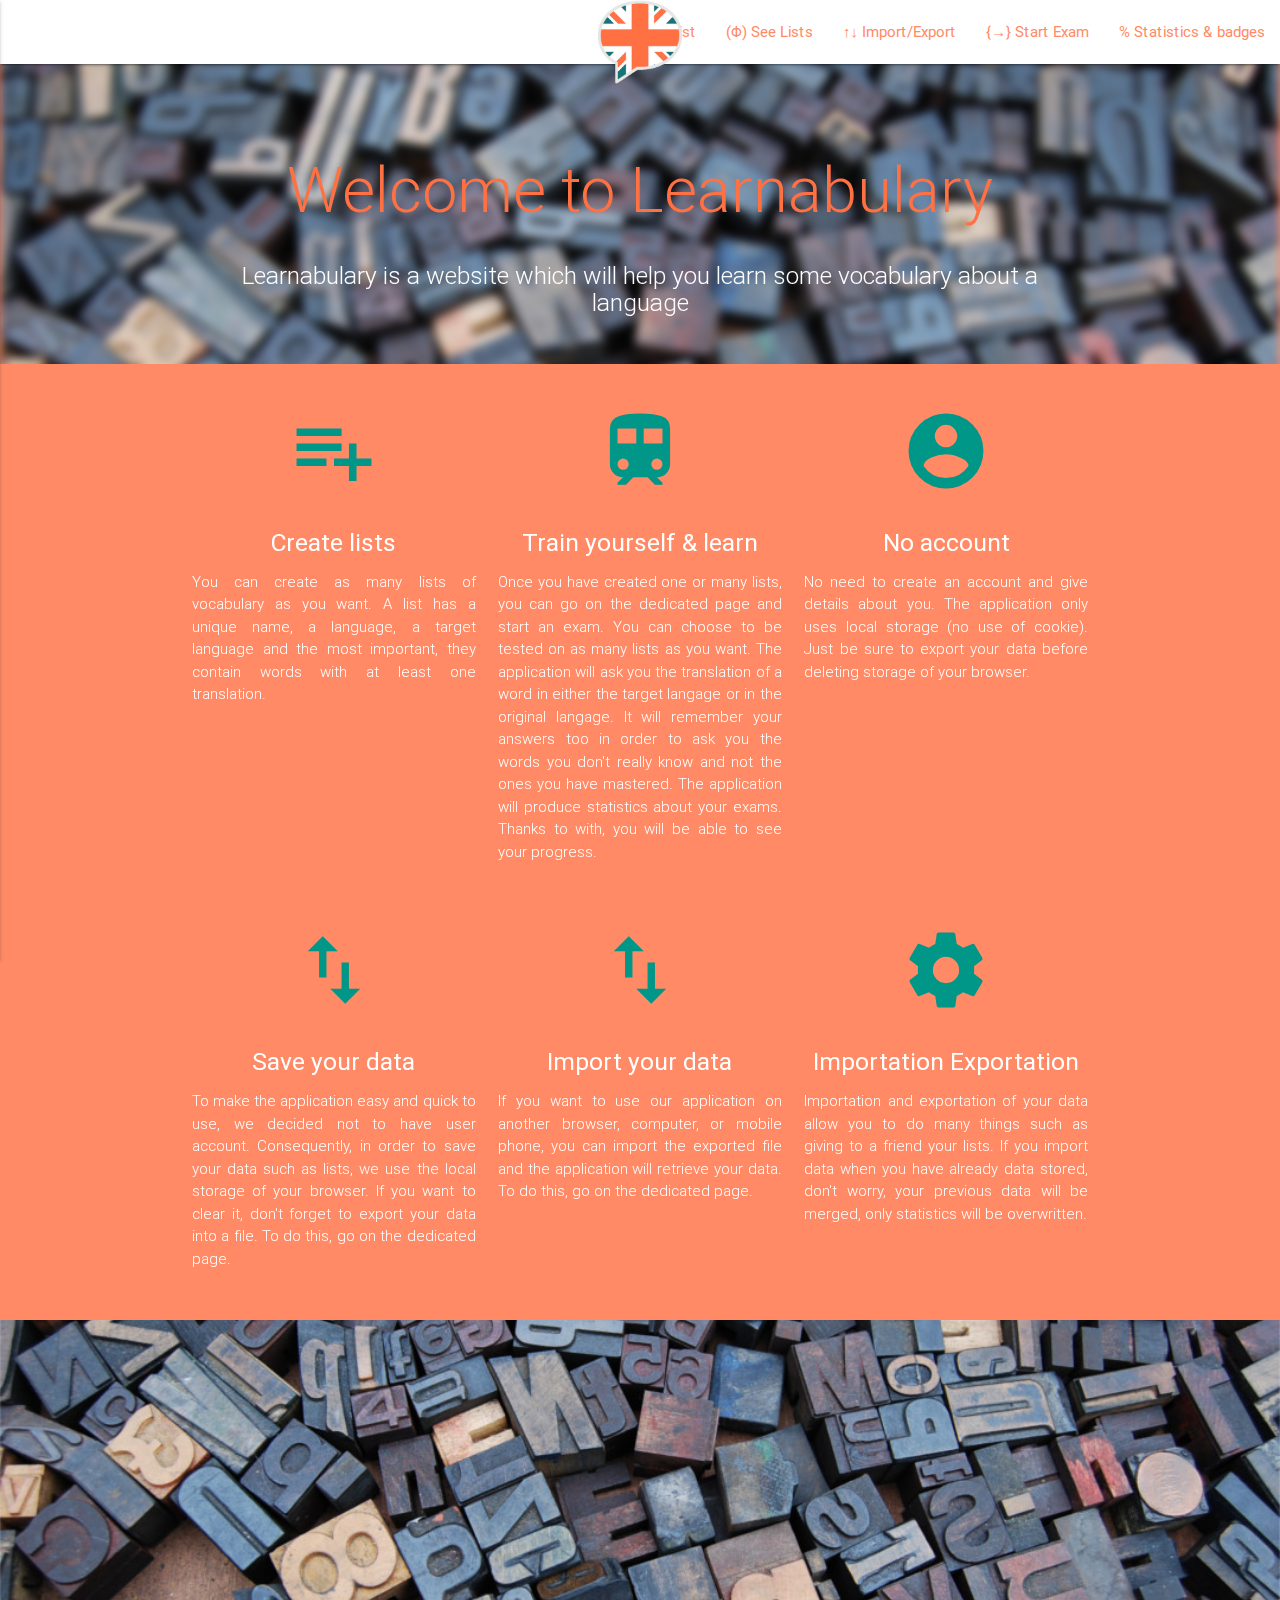
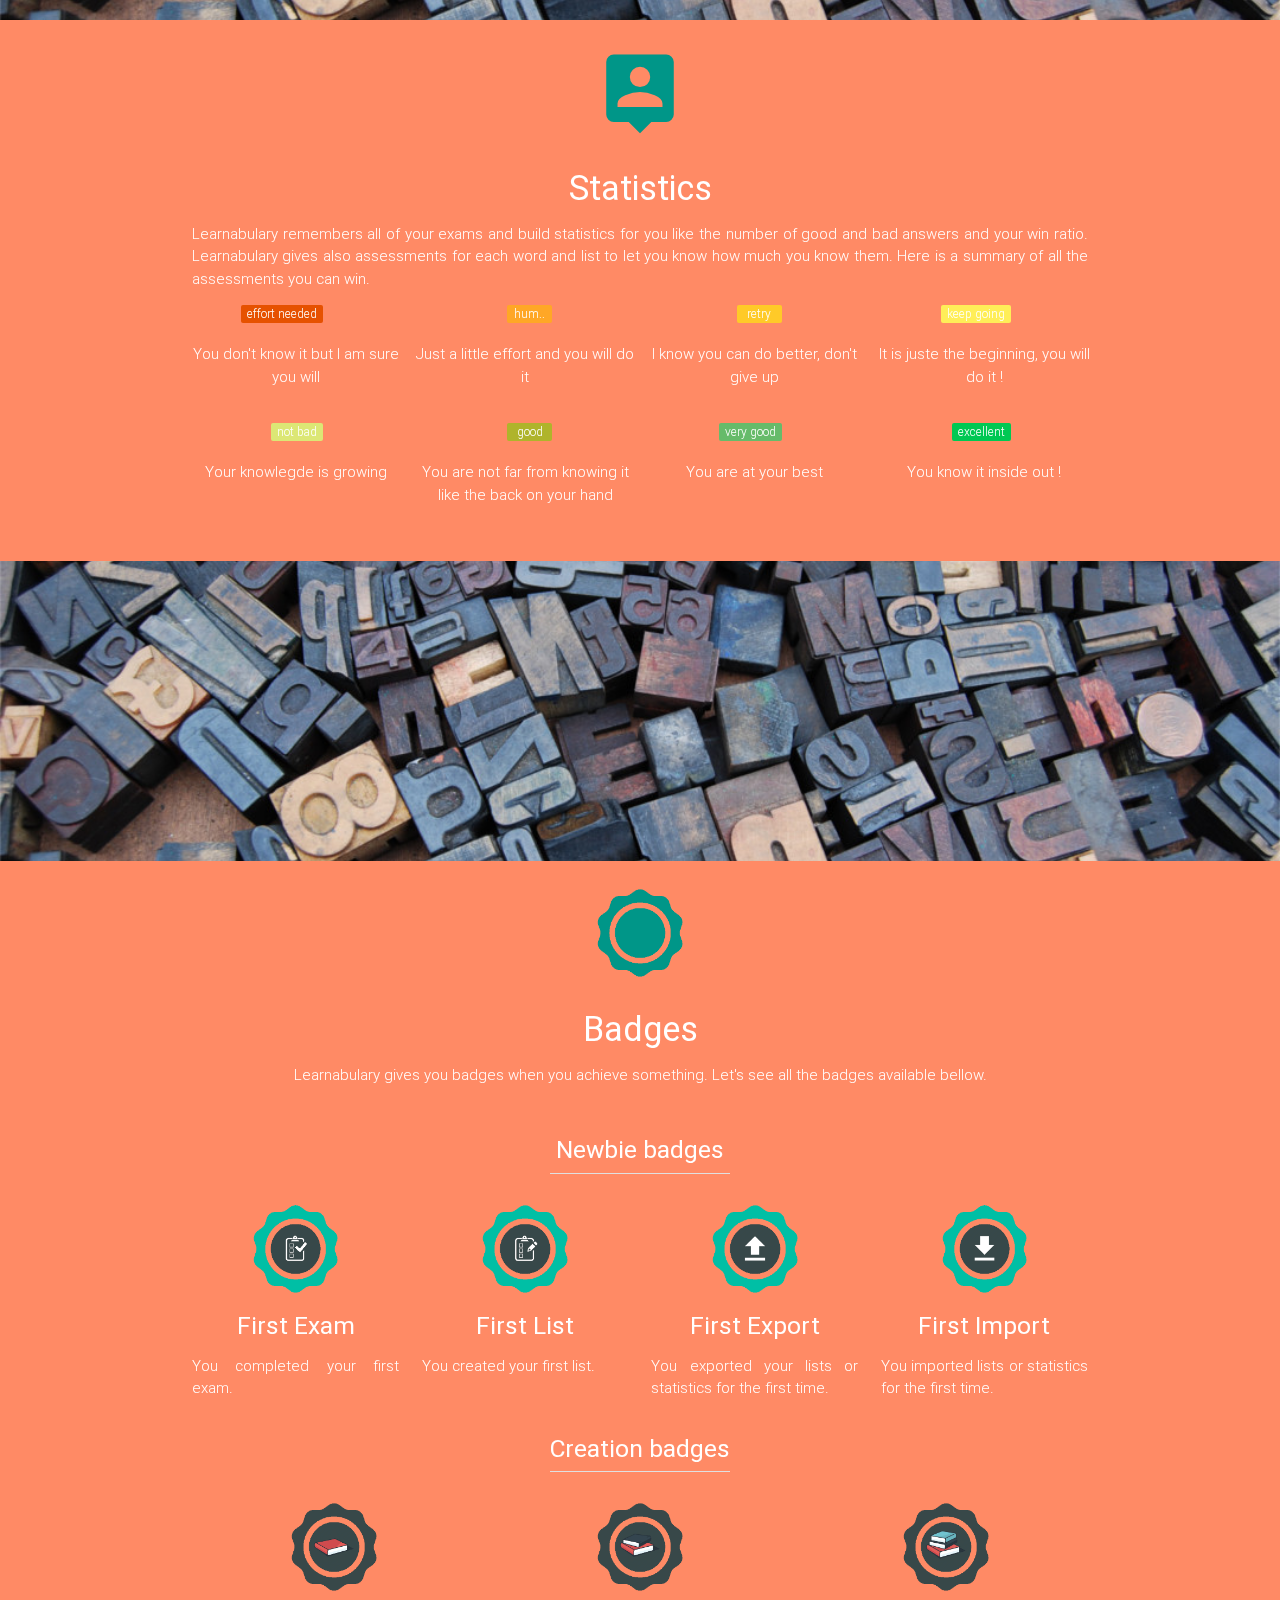
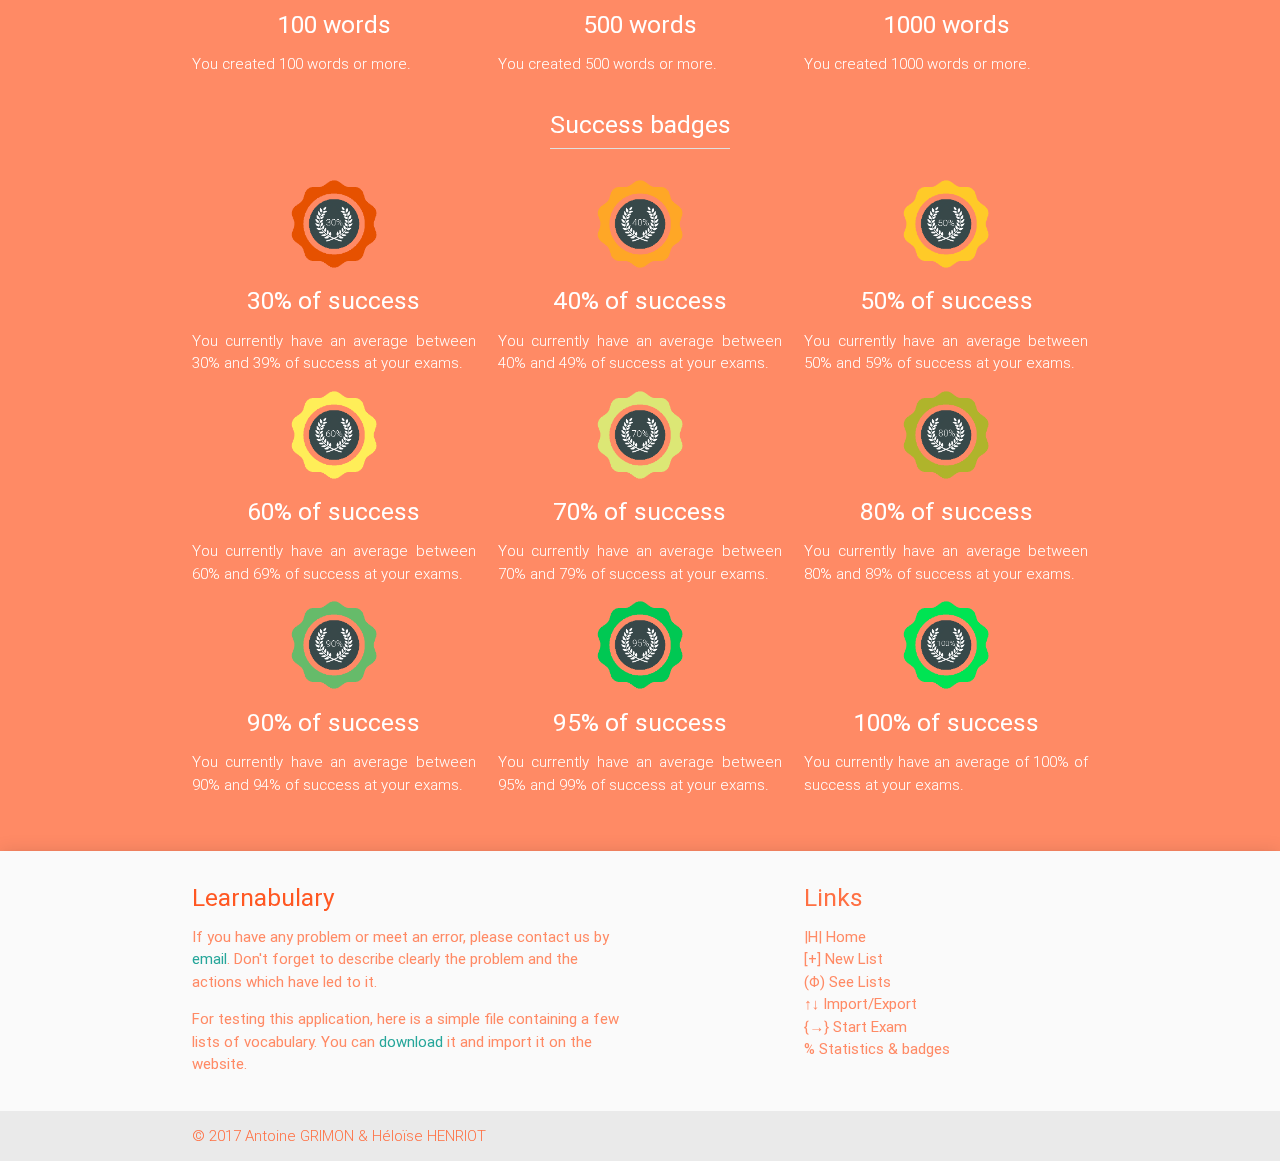
==== commit 35c10b89: "rgtgh" ====
--- a/index.html
+++ b/index.html
@@ -46,7 +46,7 @@
               <br><br>
               <h1 class="header center deep-orange-text text-lighten-1 light">Welcome to Learnabulary</h1>
               <div class="row center">
-                <h5 class="header col s12 light white-text light">Learnabulary is a website wich will help you learn some vocabulary about a language</h5>
+                <h5 class="header col s12 light white-text light">Learnabulary is a website which will help you learn some vocabulary about a language</h5>
               </div>
               <br><br>
             </div>
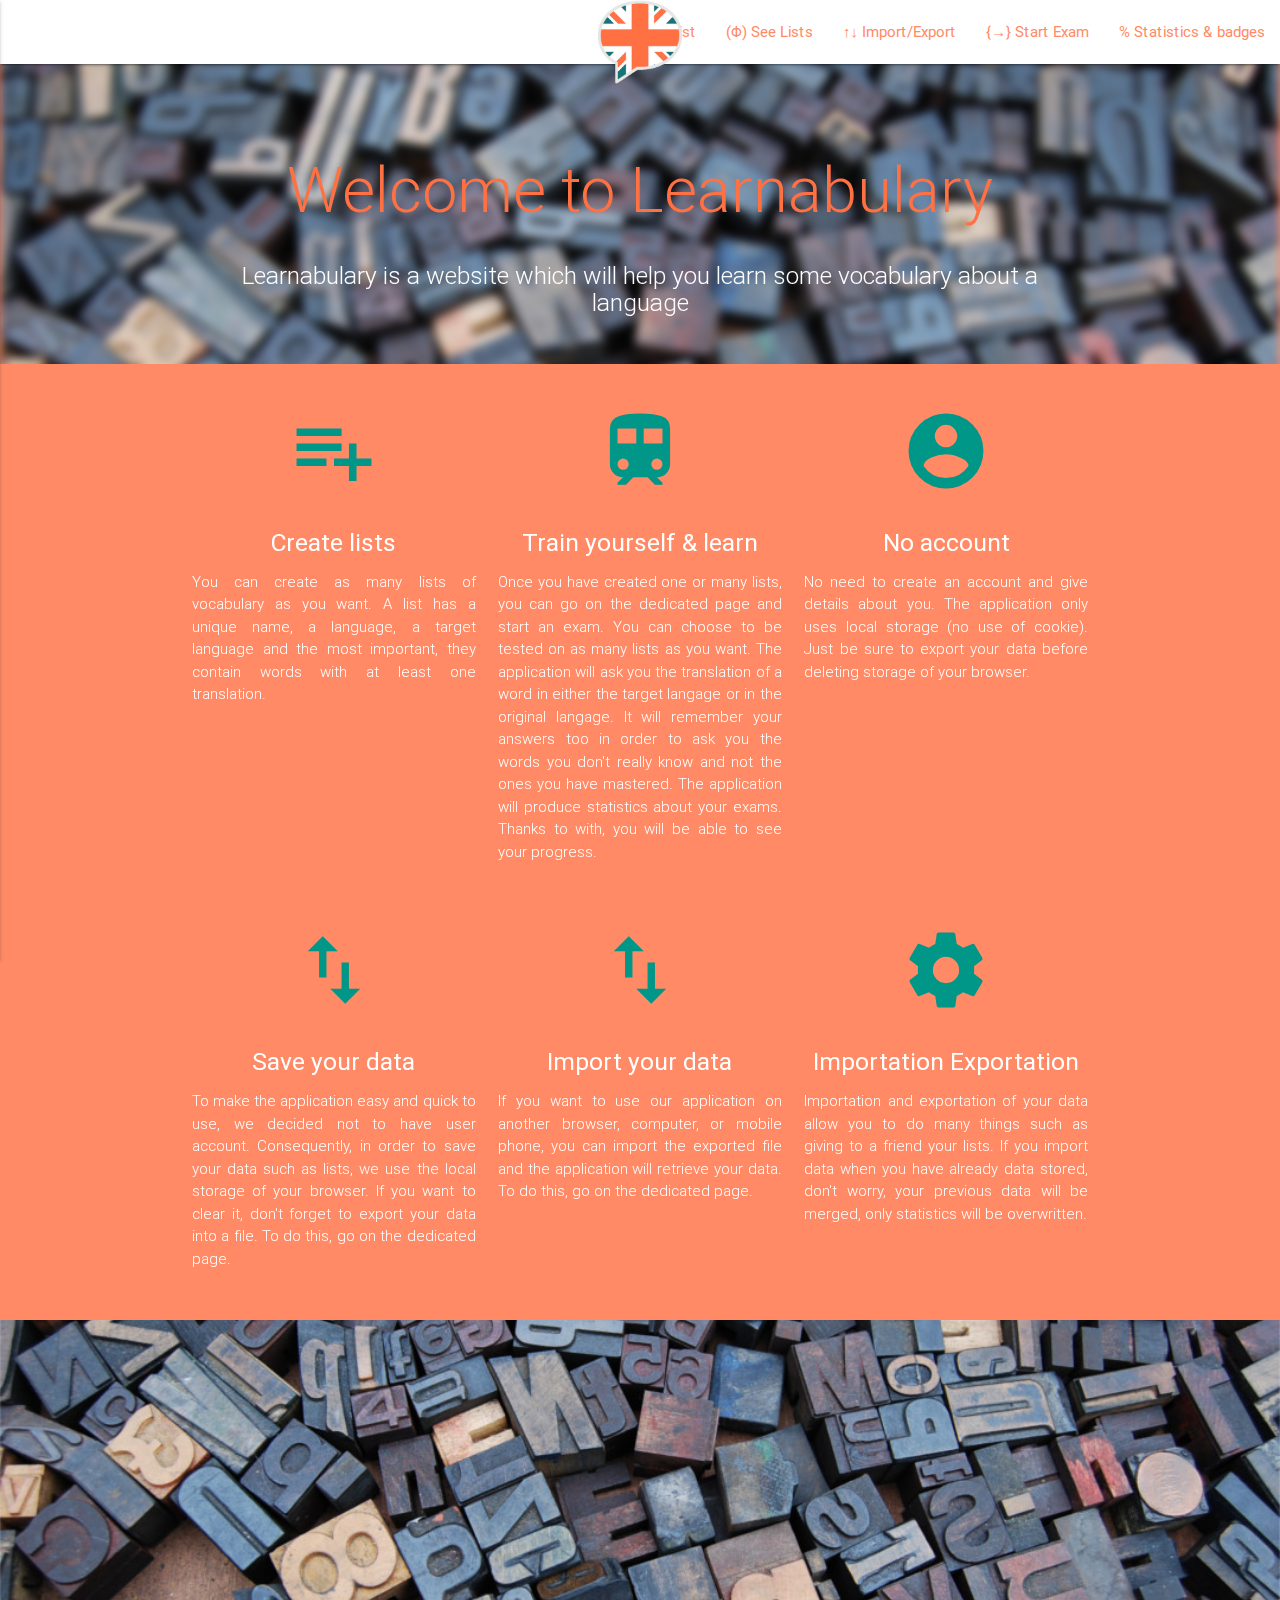
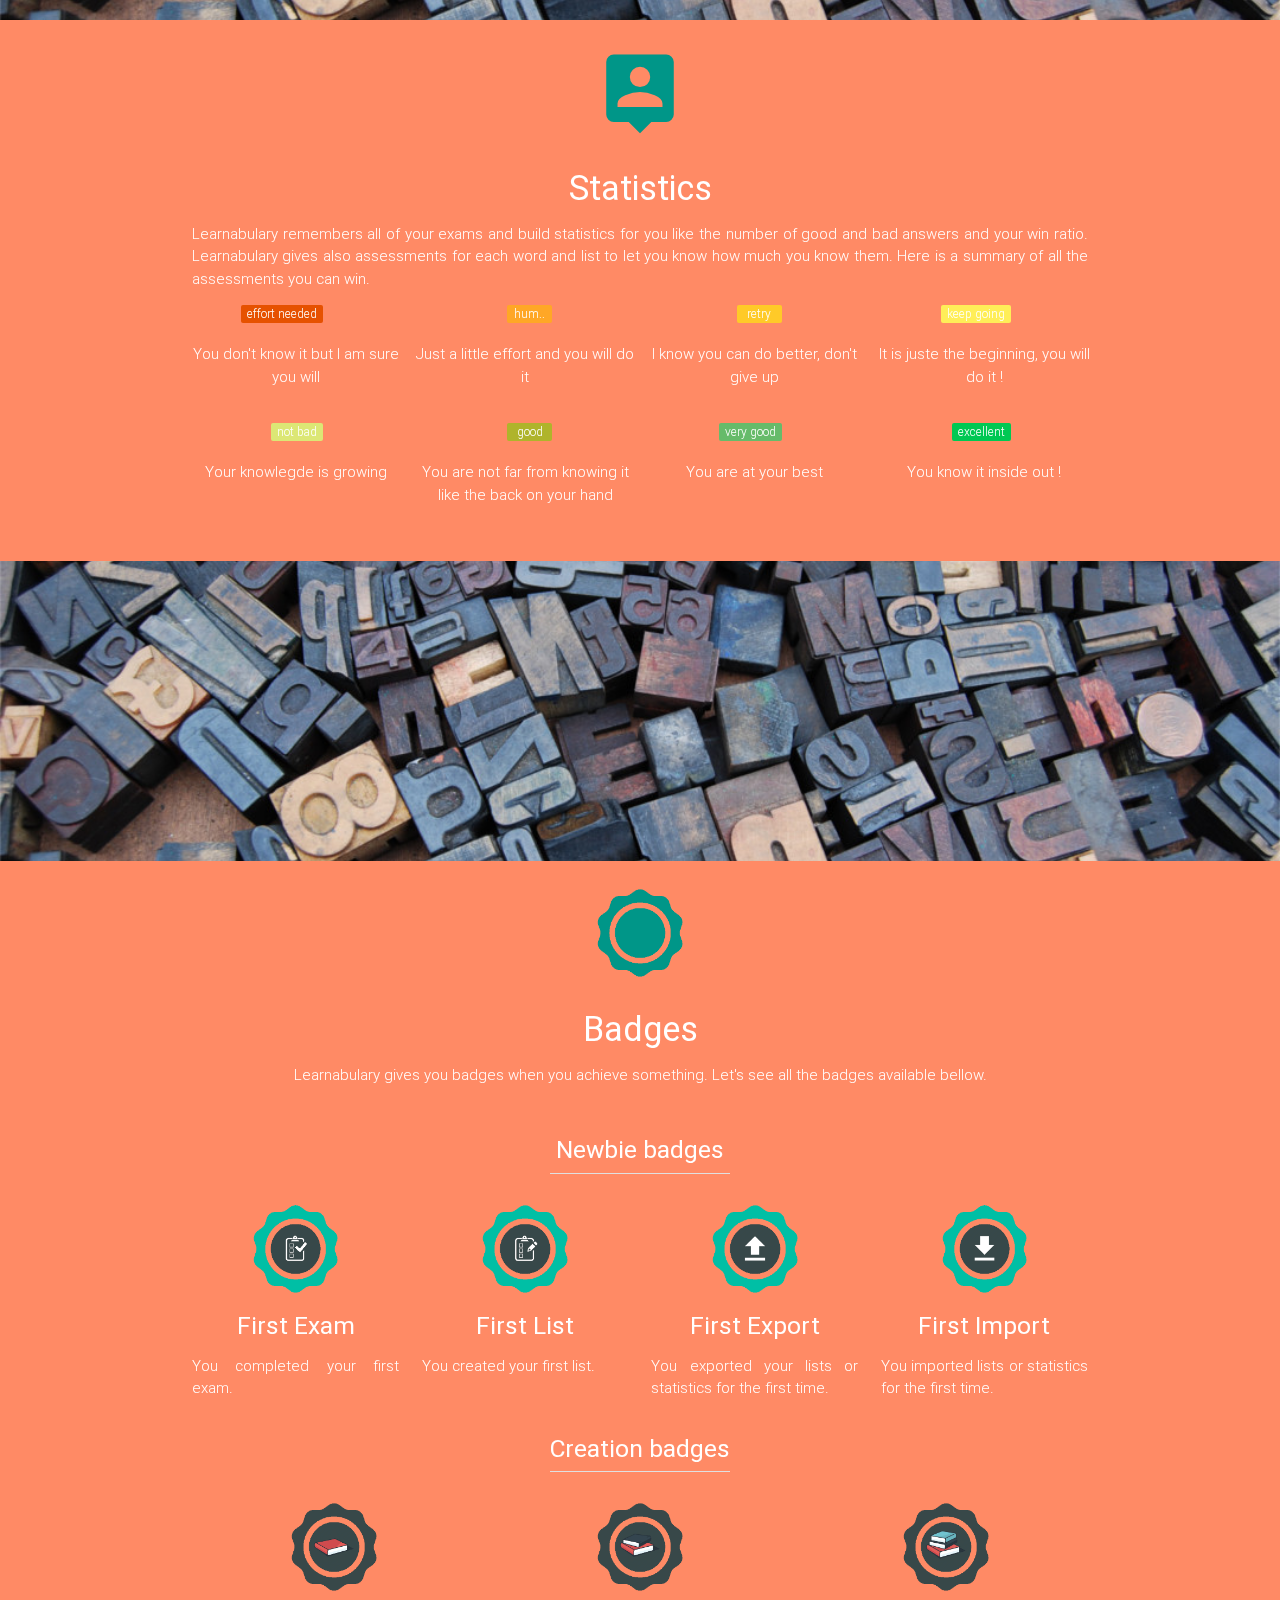
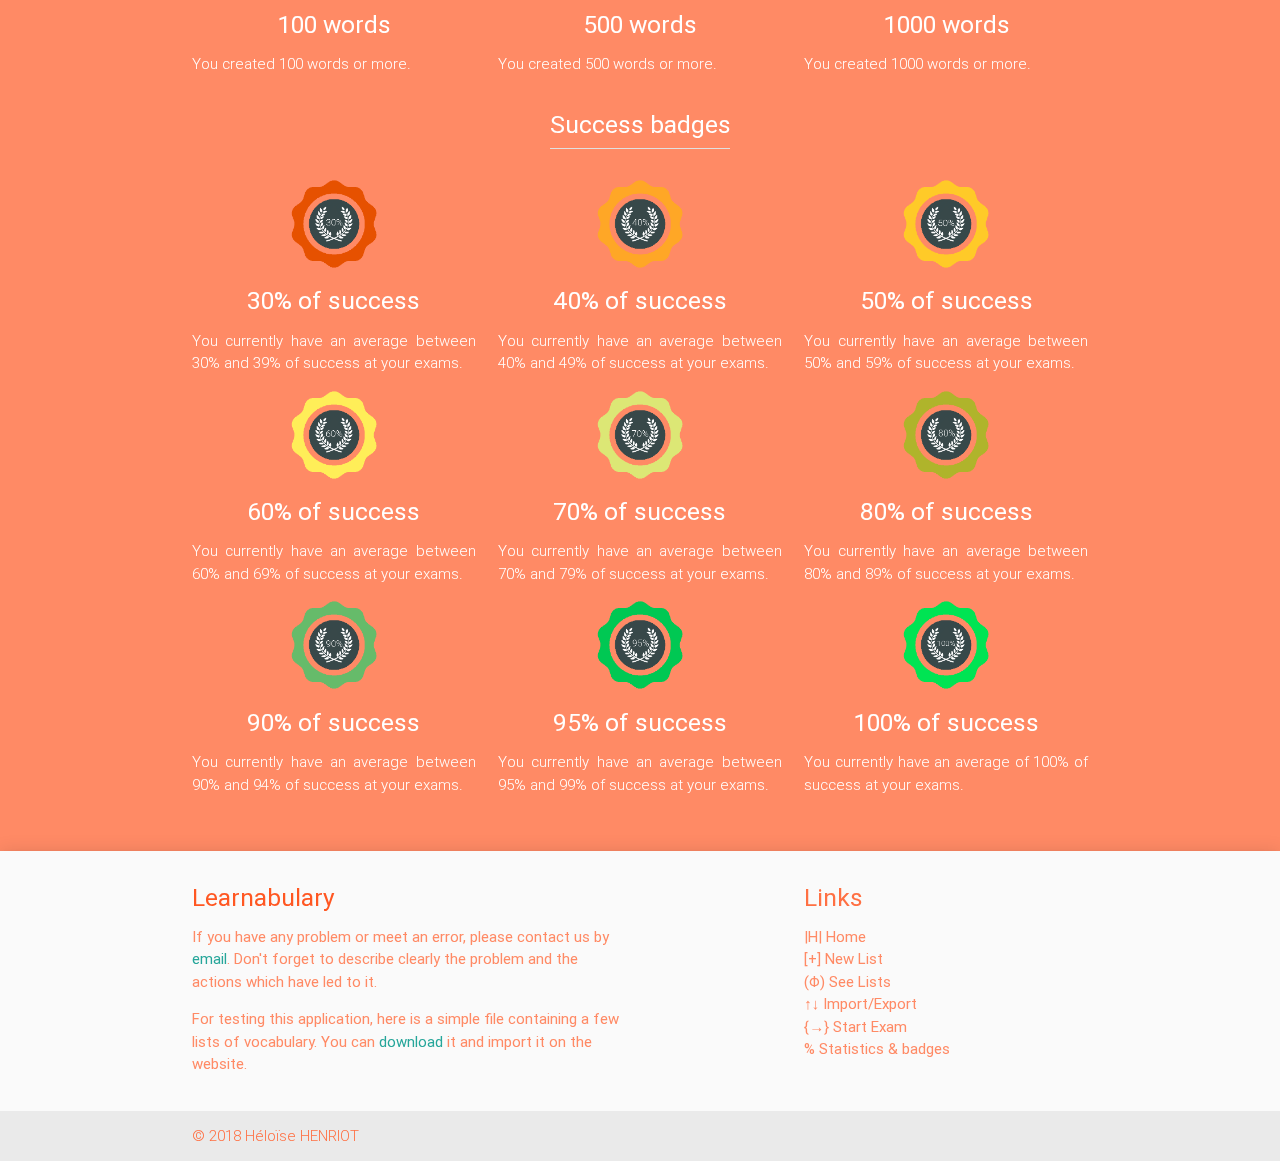
==== commit 8f66cfe4: "Copyright updated" ====
--- a/index.html
+++ b/index.html
@@ -161,7 +161,7 @@
         </div>
         <div class="footer-copyright">
           <div class="container deep-orange-text text-lighten-1">
-          © 2017 Antoine GRIMON & Héloïse HENRIOT
+          © 2018 Héloïse HENRIOT
           <!--<a class="deep-orange-text text-lighten-1 right" href="#!">About me !</a>-->
           </div>
         </div>
